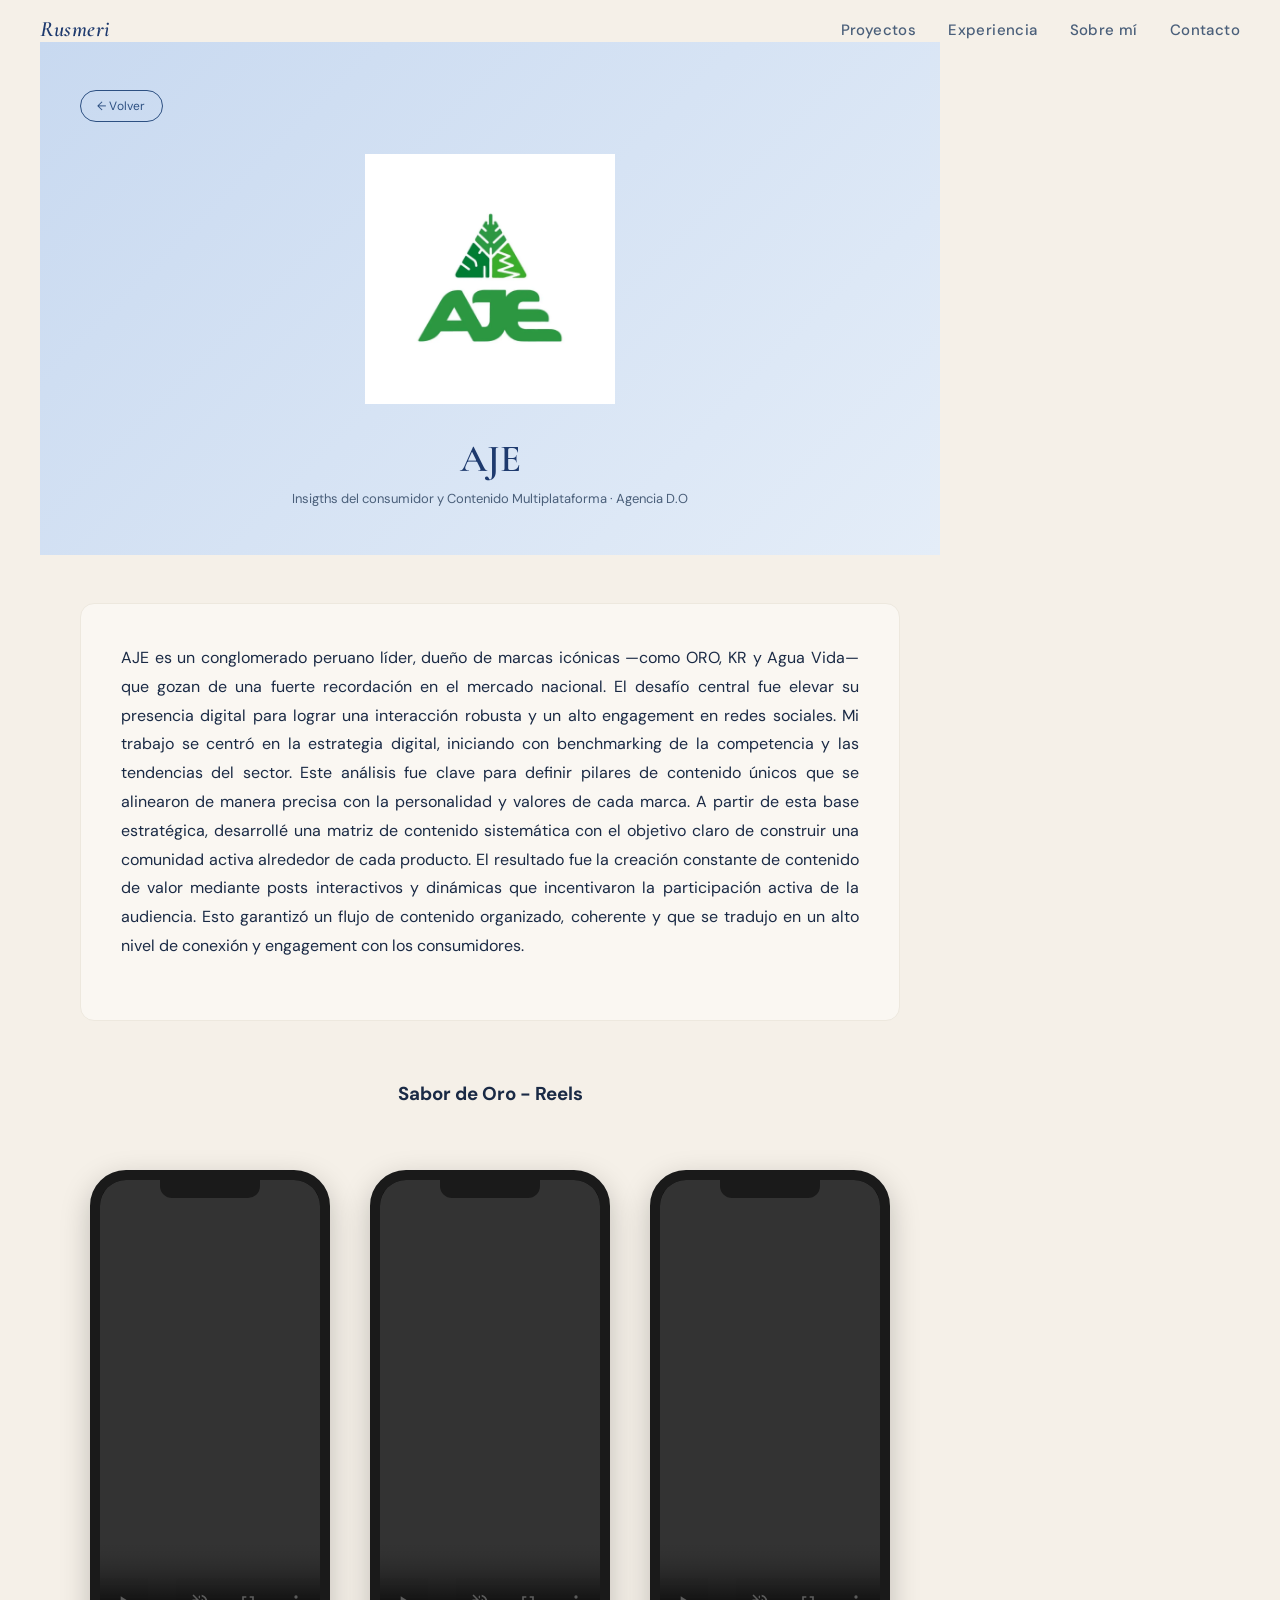
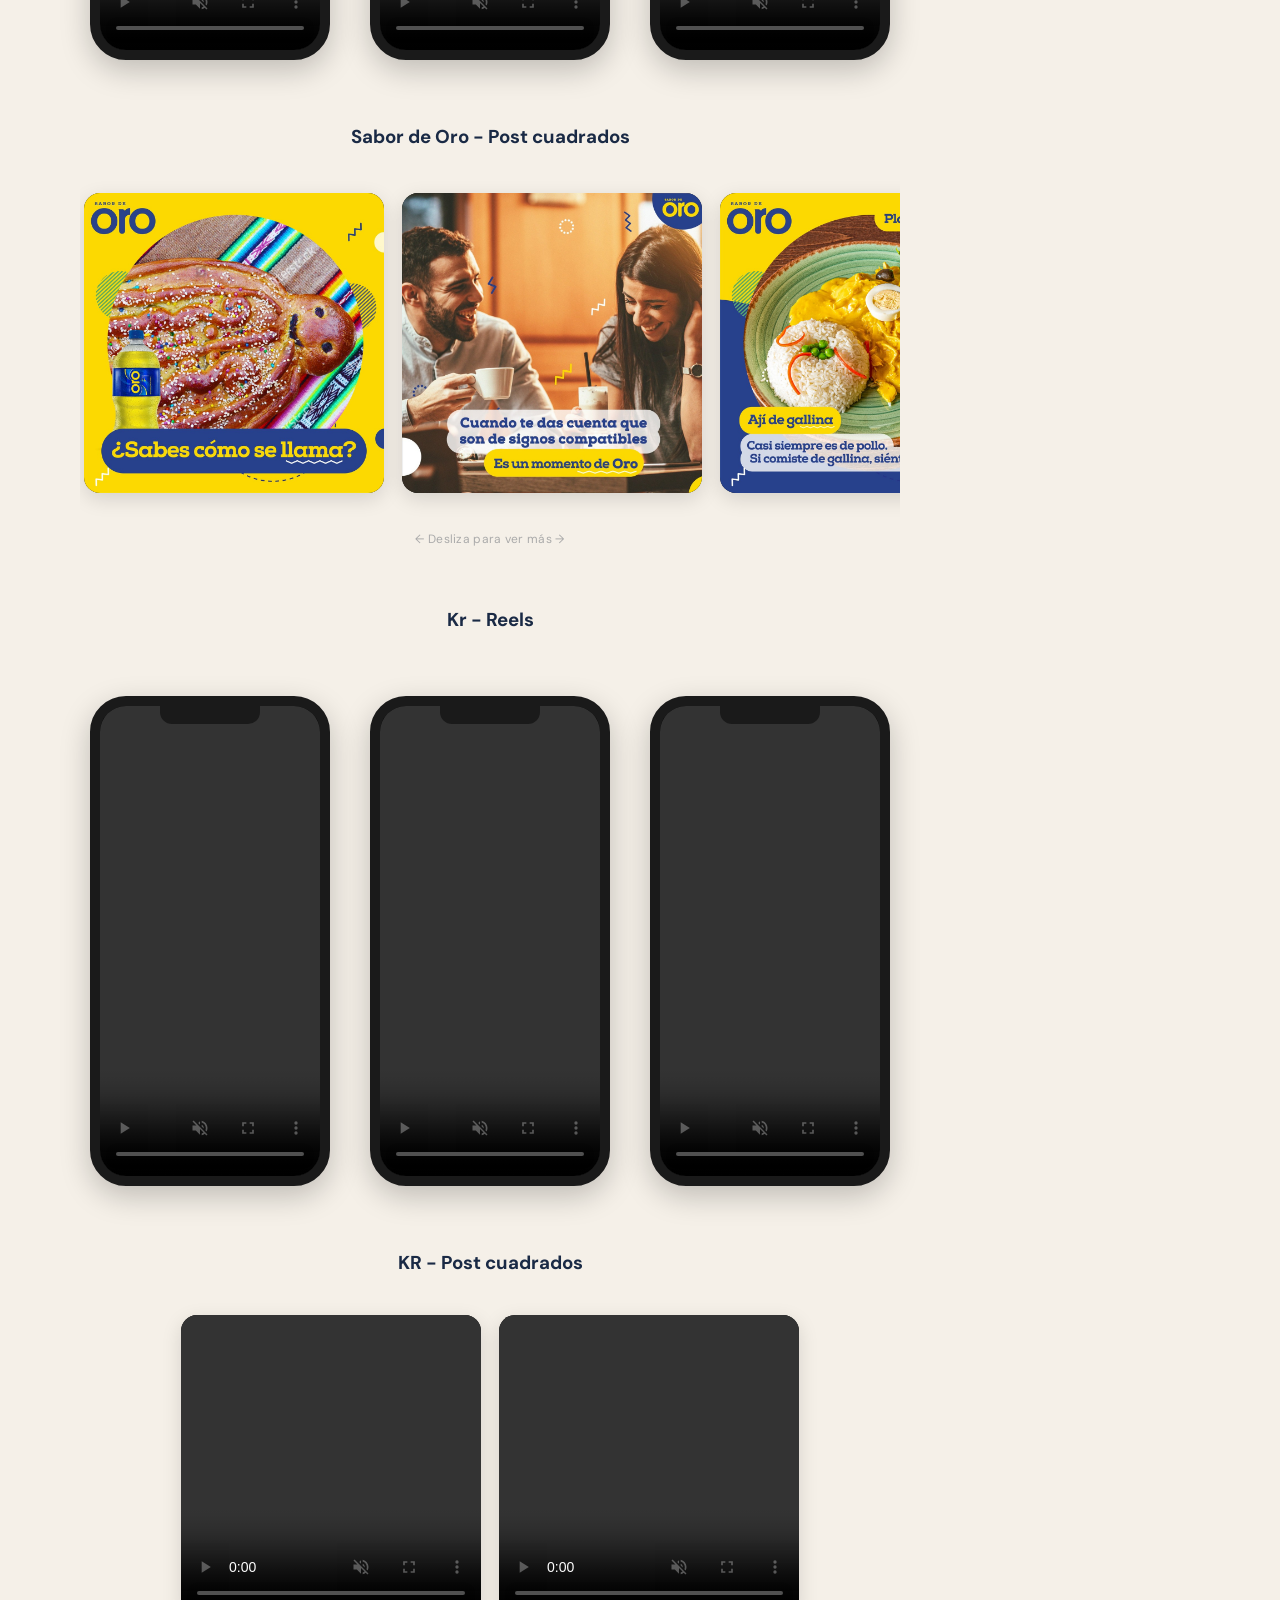
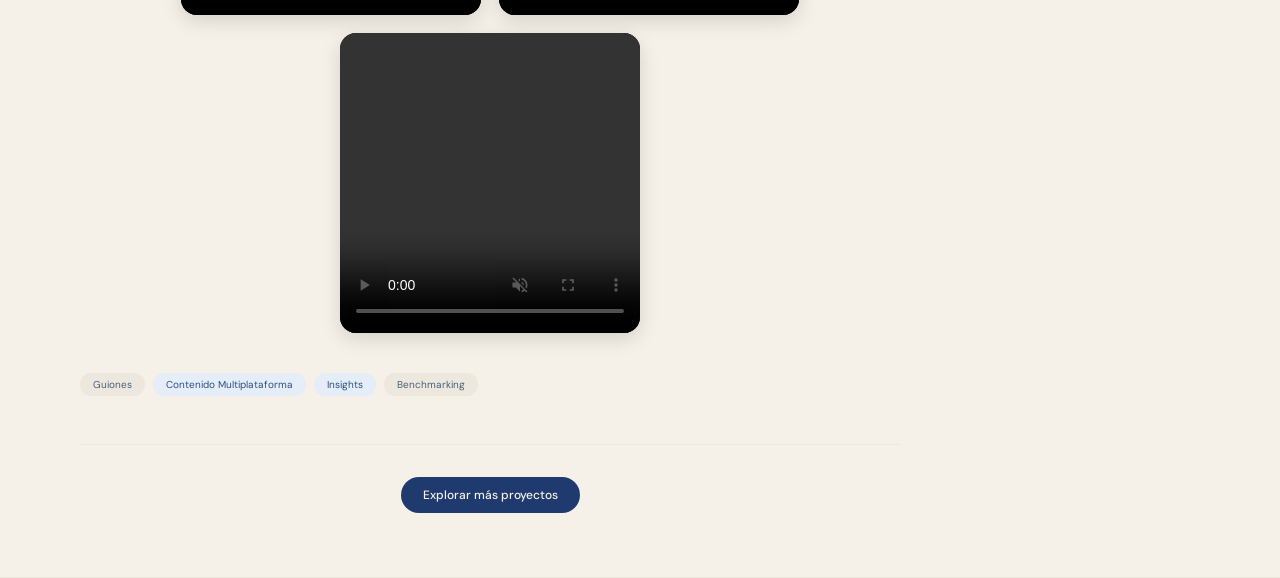
==== proyecto-aje.html @ 67483ac3 "cambios aje" ====
<!DOCTYPE html>
<html lang="es">
<head>
<meta charset="UTF-8">
<meta name="viewport" content="width=device-width, initial-scale=1.0">
<title>Proyecto Aje · Rusmeri Cárdenas</title>
<link rel="preconnect" href="https://fonts.googleapis.com">
<link rel="preconnect" href="https://fonts.gstatic.com" crossorigin>
<link href="https://fonts.googleapis.com/css2?family=Cormorant+Garamond:ital,wght@0,400;0,600;1,400;1,600&family=DM+Sans:wght@300;400;500&display=swap" rel="stylesheet">
<link rel="stylesheet" href="css/styles.css">

<style>
/* ============================================================
   ESTILOS DE PÁGINA - Proyecto Aje
   ============================================================ */

/* --- 1. REELS (Mockup de celular) --- */
.fila-celulares {
    display: flex;
    justify-content: center;
    gap: 40px;
    flex-wrap: wrap;
    margin: 4rem 0;
}

.contenedor-celular {
    width: 240px;
    height: 490px;
    background: #000;
    border: 10px solid #1a1a1a;
    border-radius: 36px;
    position: relative;
    overflow: hidden;
    box-shadow: 0px 10px 30px rgba(0,0,0,0.22);
    transition: transform 0.3s ease, box-shadow 0.3s ease;
}

.contenedor-celular:hover {
    transform: translateY(-4px);
    box-shadow: 0px 18px 40px rgba(0,0,0,0.28);
}

.contenedor-celular video {
    width: 100%;
    height: 100%;
    object-fit: cover;
}

.notch {
    position: absolute;
    top: 0;
    left: 50%;
    transform: translateX(-50%);
    width: 100px;
    height: 18px;
    background: #1a1a1a;
    border-bottom-left-radius: 12px;
    border-bottom-right-radius: 12px;
    z-index: 5;
}

@media (max-width: 768px) {
    .contenedor-celular {
        width: 180px;
        height: 370px;
    }
}

/* --- 2. MEDIA CAROUSEL — sistema unificado para imágenes y videos cuadrados --- */
.media-carousel-wrapper {
    width: 100%;
    overflow-x: auto;
    overflow-y: visible;
    padding: 16px 0 24px;
    scrollbar-width: none;
    -webkit-overflow-scrolling: touch;
    cursor: grab;
}

.media-carousel-wrapper:active {
    cursor: grabbing;
}

.media-carousel-wrapper::-webkit-scrollbar {
    display: none;
}

.media-carousel-track {
    display: flex;
    gap: 18px;
    flex-wrap: nowrap;
    padding: 8px 4px;
    width: max-content;
}

/* Cuando hay pocos items (ej: KR con 3 videos), centrarlos */
.media-carousel-track.centrado {
    width: max-content;
    margin: 0 auto;
}

.media-card {
    width: 300px;
    min-width: 300px;
    max-width: 300px;
    height: 300px;
    flex: 0 0 300px;
    background: #111;
    border-radius: 16px;
    overflow: hidden;
    box-shadow: 0 6px 20px rgba(0,0,0,0.13);
    transition: transform 0.3s ease, box-shadow 0.3s ease;
    position: relative;
}

.media-card:hover {
    transform: translateY(-5px) scale(1.02);
    box-shadow: 0 14px 36px rgba(0,0,0,0.2);
}

.media-card img,
.media-card video {
    width: 100%;
    height: 100%;
    object-fit: cover;
    object-position: center;
    display: block;
}

.scroll-hint {
    text-align: center;
    font-size: 12px;
    color: #aaa;
    margin-top: 6px;
    letter-spacing: 0.3px;
    font-family: 'DM Sans', sans-serif;
    user-select: none;
}
</style>
</head>
<body>

<!-- NAVEGACIÓN -->
<nav>
  <a href="index.html" class="nav-logo">Rusmeri</a>
  <ul class="nav-links">
    <li><a href="index.html#proyectos" class="nav-main-link">Proyectos</a></li>
    <li><a href="index.html#experiencia" class="nav-main-link">Experiencia</a></li>
    <li><a href="index.html#sobre-mi" class="nav-main-link">Sobre mí</a></li>
    <li><a href="index.html#contacto" class="nav-main-link">Contacto</a></li>
  </ul>


<!-- CONTENIDO DEL PROYECTO -->
<div class="project-page">
  
  <!-- HERO DEL PROYECTO -->
  <section style="background: linear-gradient(135deg, #c8d9f0 0%, #e4edf8 100%); padding: 3rem 2.5rem; display: flex; flex-direction: column; align-items: center; justify-content: center; min-height: 400px;">
    <a href="index.html#proyectos" style="align-self: flex-start; background: transparent; color: var(--navy-mid); border: 1px solid var(--navy-mid); font-size: 12px; font-family: 'DM Sans', sans-serif; padding: 7px 16px; border-radius: 999px; cursor: pointer; width: fit-content; transition: background 0.2s, color 0.2s; letter-spacing: 0.2px; text-decoration: none; margin-bottom: 2rem;">← Volver</a>
    <img src="assets/aje.webp" alt="Aje" style="max-height: 250px; max-width: 400px; object-fit: contain; margin-bottom: 2rem;">
    <h1 style="font-family: 'Cormorant Garamond', serif; font-size: 2.4rem; font-weight: 600; color: var(--navy); text-align: center;">AJE</h1>
    <p style="color: var(--text-mid); font-size: 13px; text-align: center; margin-top: 0.5rem;">Insigths del consumidor y Contenido Multiplataforma · Agencia D.O </p>
  </section>

  <!-- CONTENIDO -->
  <section style="padding: 3rem 2.5rem; max-width: 900px; margin: 0 auto;">
    <div style="background: var(--cream-light); border: 1px solid var(--cream-dark); border-radius: 14px; padding: 2.5rem; line-height: 1.8;">
      <p style="font-size: 16px; color: var(--text-dark); margin-bottom: 1.2rem; text-align: justify;">
        AJE es un conglomerado peruano líder, dueño de marcas icónicas —como ORO, KR y Agua Vida— que gozan de una fuerte recordación en el mercado nacional. El desafío central fue elevar su presencia digital para lograr una interacción robusta y un alto engagement en redes sociales. Mi trabajo se centró en la estrategia digital, iniciando con benchmarking de la competencia y las tendencias del sector. Este análisis fue clave para definir pilares de contenido únicos que se alinearon de manera precisa con la personalidad y valores de cada marca. A partir de esta base estratégica, desarrollé una matriz de contenido sistemática con el objetivo claro de construir una comunidad activa alrededor de cada producto. El resultado fue la creación constante de contenido de valor mediante posts interactivos y dinámicas que incentivaron la participación activa de la audiencia. Esto garantizó un flujo de contenido organizado, coherente y que se tradujo en un alto nivel de conexión y engagement con los consumidores.
      </p>
    </div>

    <!-- Sección: Sabor de Oro - Reels -->
    <h3 style="text-align: center; color: var(--text-dark); margin-top: 60px; margin-bottom: 30px;">Sabor de Oro - Reels</h3>

    <section class="fila-celulares">
        <div class="contenedor-celular">
            <div class="notch"></div>
            <video 
  id="oro1"
  onmouseover="this.play()" 
  onmouseout="this.pause()" 
  muted 
  playsinline
  controls
>
    <source src="assets/oro1.mp4#t=0.001" type="video/mp4">
</video>
</div>
        <div class="contenedor-celular">
            <div class="notch"></div>
            <video 
  id="oro2"
  onmouseover="this.play()" 
  onmouseout="this.pause()" 
  muted 
  playsinline
  controls
>
<source src="assets/oro2.mp4#t=0.001" type="video/mp4">
            </video>
        </div>
        <div class="contenedor-celular">
            <div class="notch"></div>
            <video 
  id="oro3"
  onmouseover="this.play()" 
  onmouseout="this.pause()" 
  muted 
  playsinline
  controls
>
<source src="assets/oro3.mp4#t=0.001" type="video/mp4">
            </video>
        </div>
    </section>

    <!-- Sección: Sabor de Oro - Post cuadrados -->
    <h3 style="text-align: center; color: var(--text-dark); margin-top: 60px; margin-bottom: 20px;">Sabor de Oro - Post cuadrados</h3>

    <div class="media-carousel-wrapper">
        <div class="media-carousel-track">
            <div class="media-card"><img src="assets/sabor1.jpg" alt="Sabor de Oro 1"></div>
            <div class="media-card"><img src="assets/sabor2.jpg" alt="Sabor de Oro 2"></div>
            <div class="media-card"><img src="assets/sabor3.jpg" alt="Sabor de Oro 3"></div>
            <div class="media-card"><img src="assets/sabor4.jpg" alt="Sabor de Oro 4"></div>
            <div class="media-card"><img src="assets/sabor5.jpg" alt="Sabor de Oro 5"></div>
        </div>
    </div>
    <p class="scroll-hint">← Desliza para ver más →</p>

    <!-- Sección: Kr - Reels -->
    <h3 style="text-align: center; color: var(--text-dark); margin-top: 60px; margin-bottom: 30px;">Kr - Reels</h3>

    <section class="fila-celulares">
        <div class="contenedor-celular">
            <div class="notch"></div>
            <video 
  id="kr1"
  onmouseover="this.play()" 
  onmouseout="this.pause()" 
  muted 
  playsinline
  controls
>
                <source src="assets/kr1.mp4#t=0.001" type="video/mp4">
            </video>
        </div>
        <div class="contenedor-celular">
            <div class="notch"></div>
            <video 
  id="kr2"
  onmouseover="this.play()" 
  onmouseout="this.pause()" 
  muted 
  playsinline
  controls
>
                <source src="assets/kr2.mp4#t=0.001" type="video/mp4">
            </video>
        </div>
        <div class="contenedor-celular">
            <div class="notch"></div>
            <video 
  id="kr3"
  onmouseover="this.play()" 
  onmouseout="this.pause()" 
  muted 
  playsinline
  controls
>
                <source src="assets/kr3.mp4#t=0.001" type="video/mp4">
            </video>
        </div>
    </section>

    <!-- Sección: KR - Post cuadrados -->
    <h3 style="text-align: center; color: var(--text-dark); margin-top: 60px; margin-bottom: 20px;">KR - Post cuadrados</h3>

    <div style="display: flex; justify-content: center; gap: 18px; flex-wrap: wrap; margin: 2.5rem 0;">
        <div class="media-card">
            <video 
  id="kola1"
  onmouseover="this.play()" 
  onmouseout="this.pause()" 
  muted 
  playsinline
  controls
>
                <source src="assets/kola1.mp4#t=0.001" type="video/mp4">
            </video>
        </div>
        <div class="media-card">
            <video 
  id="kola2"
  onmouseover="this.play()" 
  onmouseout="this.pause()" 
  muted 
  playsinline
  controls
>
    <source src="assets/kola2.mp4#t=0.001" type="video/mp4">
</video>
                <source src="assets/kola2.mp4#t=0.001" type="video/mp4">
            </video>
        </div>
        <div class="media-card">
            <video 
  id="kola3"
  onmouseover="this.play()" 
  onmouseout="this.pause()" 
  muted 
  playsinline
  controls
>
    <source src="assets/kola3.mp4#t=0.001" type="video/mp4">
</video>
                <source src="assets/kola3.mp4#t=0.001" type="video/mp4">
            </video>
        </div>
    </div>

    <!-- TAGS DE PROYECTO -->
    <div style="display: flex; gap: 8px; flex-wrap: wrap; margin-top: 2rem;">
      <span style="font-size: 10px; padding: 5px 13px; border-radius: 999px; background: var(--cream-dark); color: var(--text-mid);">Guiones</span>
      <span style="font-size: 10px; padding: 5px 13px; border-radius: 999px; background: var(--blue-pastel); color: var(--navy-mid);">Contenido Multiplataforma</span>
      <span style="font-size: 10px; padding: 5px 13px; border-radius: 999px; background: var(--blue-pastel); color: var(--navy-mid);">Insights</span>
      <span style="font-size: 10px; padding: 5px 13px; border-radius: 999px; background: var(--cream-dark); color: var(--text-mid);">Benchmarking</span>
    </div>

    <!-- CTA VOLVER -->
    <div style="margin-top: 3rem; padding-top: 2rem; border-top: 1px solid var(--cream-dark); text-align: center;">
      <a href="index.html#proyectos" style="display: inline-block; background: var(--navy); color: var(--cream); font-size: 12px; font-weight: 500; padding: 10px 22px; border-radius: 999px; border: none; cursor: pointer; font-family: 'DM Sans', sans-serif; text-decoration: none; transition: opacity 0.2s;">Explorar más proyectos</a>
    </div>
  </section>

</div>

<script src="js/main.js"></script>
</body>
</html>
---- css/styles.css ----
/* ============================================
   PORTFOLIO RUSMERI CÁRDENAS
   styles.css — Todos los estilos
   ============================================ */

* { margin: 0; padding: 0; box-sizing: border-box; }

/* ── VARIABLES ── */
:root {
  --navy: #1e3a6e;
  --navy-mid: #2d5082;
  --cream: #f5f0e8;
  --cream-dark: hsl(39, 28%, 90%);
  --cream-light: #faf7f2;
  --blue-soft: #c8d9f0;
  --blue-pastel: #e4edf8;
  --text-dark: #1a2a45;
  --text-mid: #4a5f7a;
  --text-light: #8a9bb5;
  --white: #ffffff;
}

html { scroll-behavior: smooth; }
body { font-family: 'DM Sans', sans-serif; background: #f5f0e8; color: var(--text-dark); }

/* ── NAV ── */
nav {
  display: flex; justify-content: space-between; align-items: center;
  padding: 1rem 2.5rem;
  background: #f5f0e8;
  border-bottom: 1px solid var(--cream-dark);
  position: sticky; top: 0; z-index: 100;
  /* Necesario para anclar el dropdown al nav */
  flex-wrap: wrap;
}
.nav-logo {
  font-family: 'Cormorant Garamond', serif;
  font-size: 22px; font-style: italic; font-weight: 600;
  color: var(--navy); letter-spacing: 0.5px;
  text-decoration: none;
}
.nav-links { display: flex; gap: 2rem; list-style: none; }
.nav-links a {
  font-size: 15px; font-weight: 500;
  color: var(--text-mid); text-decoration: none;
  letter-spacing: 0.4px; transition: color 0.2s;
}
.nav-links a:hover { color: var(--navy); }

/* ── HAMBURGER TOGGLE ── */
.nav-toggle {
  display: none;
  flex-direction: column;
  justify-content: center;
  align-items: center;
  gap: 5px;
  width: 36px; height: 36px;
  background: transparent;
  border: none; cursor: pointer;
  padding: 4px;
  z-index: 200;
}
.nav-toggle span {
  display: block;
  width: 22px; height: 2px;
  background: var(--navy);
  border-radius: 2px;
  transition: transform 0.3s, opacity 0.3s;
}
.nav-toggle.open span:nth-child(1) { transform: translateY(7px) rotate(45deg); }
.nav-toggle.open span:nth-child(2) { opacity: 0; }
.nav-toggle.open span:nth-child(3) { transform: translateY(-7px) rotate(-45deg); }

/* Mobile nav dropdown – fluye dentro del <nav> flex wrapping */
.nav-mobile-menu {
  display: none;
  flex-basis: 100%;          /* ocupa todo el ancho de la nav */
  flex-direction: column;
  align-items: stretch;
  background: var(--cream);
  border-top: 1px solid var(--cream-dark);
  box-shadow: 0 8px 24px rgba(30,58,110,0.10);
  margin: 0 -2.5rem -1rem;   /* compensa el padding del nav */
  padding: 0.5rem 0 1rem;
}
.nav-mobile-menu.open { display: flex; }
.nav-mobile-menu a {
  font-size: 17px; font-weight: 500;
  color: var(--text-dark);
  text-decoration: none;
  padding: 0.85rem 2.5rem;
  border-bottom: 1px solid var(--cream-dark);
  letter-spacing: 0.3px;
  transition: background 0.15s, color 0.15s;
}
.nav-mobile-menu a:last-child { border-bottom: none; }
.nav-mobile-menu a:hover { background: var(--cream-dark); color: var(--navy); }
.nav-mobile-menu .nav-cta-mobile {
  margin: 0.75rem 2.5rem 0;
  background: var(--navy); color: var(--cream);
  font-size: 15px; font-weight: 500;
  padding: 10px 22px; border-radius: 999px;
  text-align: center; display: block;
  text-decoration: none;
  transition: opacity 0.2s;
}
.nav-mobile-menu .nav-cta-mobile:hover { opacity: 0.85; border-bottom: none; background: var(--navy); }
.nav-cta {
  background: var(--navy); color: var(--cream);
  font-size: 14px; font-weight: 500;
  padding: 9px 22px; border-radius: 999px;
  border: none; cursor: pointer;
  font-family: 'DM Sans', sans-serif;
  letter-spacing: 0.3px;
  text-decoration: none; display: inline-block;
  transition: opacity 0.2s;
}
.nav-cta:hover { opacity: 0.85; }

/* ── HERO ── */
.hero {
  display: grid; grid-template-columns: 1.1fr 0.9fr;
  min-height: 100px;
  position: relative;
}
.hero-left {
  background: var(--navy);
  padding: 3.5rem 3rem;
  display: flex; flex-direction: column; justify-content: center;
  position: relative; overflow: visible;
}
.hero-left::before {
  content: 'R';
  font-family: 'Cormorant Garamond', serif;
  font-size: 320px; font-style: italic; font-weight: 600;
  color: rgba(255,255,255,0.04);
  position: absolute; right: -20px; bottom: -60px;
  line-height: 1; pointer-events: none; user-select: none;
}
.hero-tag {
  display: inline-flex; align-items: center; gap: 6px;
  background: rgba(245,240,232,0.12);
  color: var(--cream);
  font-size: 10px; font-weight: 500; letter-spacing: 2px;
  text-transform: uppercase;
  padding: 5px 14px; border-radius: 999px;
  margin-bottom: 1.5rem; width: fit-content;
  border: 1px solid rgba(245,240,232,0.2);
}
.hero-left h1 {
  font-family: 'Cormorant Garamond', serif;
  font-size: 4.2rem; font-weight: 600;
  color: var(--cream); line-height: 1.1; margin-bottom: 0.3rem;
}
.hero-left h1 em { font-style: italic; color: var(--blue-soft); }
.hero-subtitle {
  font-family: 'Cormorant Garamond', serif;
  font-size: 1.5rem; font-style: italic;
  color: rgba(245,240,232,0.6); margin-bottom: 1rem;
}
.hero-left p {
  color: rgba(245,240,232,0.65);
  font-size: 16px; line-height: 1.8;
  margin-bottom: 2rem; max-width: 420px;
}
.hero-actions { display: flex; gap: 10px; flex-wrap: wrap; }

/* ── BOTONES ── */
.btn-cream {
  background: var(--cream); color: var(--navy);
  font-size: 12px; font-weight: 500;
  padding: 10px 22px; border-radius: 999px;
  border: none; cursor: pointer;
  font-family: 'DM Sans', sans-serif;
  text-decoration: none; display: inline-block;
  transition: opacity 0.2s;
}
.btn-cream:hover { opacity: 0.85; }
.btn-outline {
  background: transparent; color: var(--cream);
  font-size: 12px; font-weight: 400;
  padding: 10px 22px; border-radius: 999px;
  border: 1px solid rgba(245,240,232,0.3);
  cursor: pointer; font-family: 'DM Sans', sans-serif;
  text-decoration: none; display: inline-block;
  transition: border-color 0.2s;
}
.btn-outline:hover { border-color: rgba(245,240,232,0.6); }
.btn-navy {
  background: var(--navy); color: var(--cream);
  font-size: 12px; font-weight: 500;
  padding: 10px 22px; border-radius: 999px;
  border: none; cursor: pointer;
  font-family: 'DM Sans', sans-serif;
  text-decoration: none; display: inline-block;
  transition: opacity 0.2s;
}
.btn-navy:hover { opacity: 0.85; }
.btn-ghost {
  background: transparent; color: var(--navy);
  font-size: 12px; padding: 10px 18px; border-radius: 999px;
  border: 1px solid var(--navy-mid); cursor: pointer;
  font-family: 'DM Sans', sans-serif;
  text-decoration: none; display: inline-block;
  transition: background 0.2s;
}
.btn-ghost:hover { background: rgba(30,58,110,0.06); }

/* ── HERO RIGHT ── */
.hero-right {
  background: var(--cream-dark);
  padding: 2.5rem 2rem;
  display: flex; flex-direction: column; gap: 12px;
  justify-content: center;
}
.info-card {
  background: var(--cream-light);
  border: 1px solid var(--cream-dark);
  border-radius: 12px; padding: 1rem 1.2rem;
}
.info-card-label {
  font-size: 9px; letter-spacing: 2px; text-transform: uppercase;
  color: var(--text-light); margin-bottom: 4px;
}
.info-card-value {
  font-size: 13px; font-weight: 500; color: var(--text-dark);
}
.info-card-value.script {
  font-family: 'Cormorant Garamond', serif;
  font-size: 16px; font-style: italic; font-weight: 600;
}
.tags-row { display: flex; gap: 6px; flex-wrap: wrap; margin-top: 6px; }
.mini-tag {
  font-size: 10px; padding: 3px 10px; border-radius: 999px;
  background: var(--blue-pastel); color: var(--navy-mid); font-weight: 400;
}

/* ── SKILLS STRIP ── */
.skills-strip {
  background: var(--navy);
  padding: 0.9rem 2.5rem;
  display: flex; gap: 0; overflow-x: auto; align-items: center;
}
.skills-strip::-webkit-scrollbar { display: none; }
.skill-item {
  display: flex; align-items: center; gap: 8px;
  padding: 0 1.4rem; white-space: nowrap;
  border-right: 1px solid rgba(255,255,255,0.1);
  font-size: 13px; color: rgba(245,240,232,0.7);
  font-weight: 400;
}
.skill-item:first-child { padding-left: 0; }
.skill-dot { width: 5px; height: 5px; border-radius: 50%; background: var(--blue-soft); flex-shrink: 0; }

/* ── SECCIONES ── */
.section { padding: 2.5rem 2.5rem; }
.section-header {
  display: flex; justify-content: space-between; align-items: flex-end;
  margin-bottom: 1.5rem;
}
.section-label {
  font-size: 11px; letter-spacing: 2.5px; text-transform: uppercase;
  color: var(--navy-mid); margin-bottom: 4px; font-weight: 500;
}
.section-title {
  font-family: 'Cormorant Garamond', serif;
  font-size: 2.5rem; font-weight: 600; color: var(--text-dark);
}

/* ── GRID PROYECTOS (estilo Pinterest) ── */
.pinterest-grid { 
    display: flex; 
    flex-wrap: wrap; 
    gap: 30px; 
    justify-content: center; 
    padding: 40px 0%; /* Añadimos un poco de espacio a los lados */
    width: 100%;    /* Ocupa todo el ancho disponible */
    max-width: 100%; /* Elimina cualquier restricción de tamaño */
    background-color: #f5f0e8;
}
/* 1. EL CUERPO DE LA TARJETA (TU FOLIO) */
.project-card {
    position: relative;
    width: calc(33.33% - 20px); /* Todas las carpetas del mismo ancho para que se vea ordenado */
    margin-top: 20px;
    border-radius: 0 14px 14px 14px;
    background: rgba(255, 255, 255, 0.4);
    border: 1px solid rgba(255, 255, 255, 0.3);
    backdrop-filter: blur(10px);
    -webkit-backdrop-filter: blur(10px);
    
    /* CAMBIO CLAVE: Cambia hidden por visible */
    overflow: visible; 
    
    cursor: pointer;
    transition: transform 0.2s, box-shadow 0.2s;
}

/* 2. LA PESTAÑA DEL FOLIO (LA SOLAPA SUPERIOR) */
.project-card::before {
    content: "";
    position: absolute;
    top: -15px; 
    left: 0;
    width: 100px; 
    height: 15px;
    background: rgba(255, 255, 255, 0.4); 
    backdrop-filter: blur(10px);
    -webkit-backdrop-filter: blur(10px);
    border: 1px solid rgba(255, 255, 255, 0.3);
    border-bottom: none; 
    border-radius: 10px 10px 0 0; 
    z-index: 10;
}
.project-card:hover {
  transform: translateY(-3px);
  box-shadow: 0 8px 30px rgba(30,58,110,0.12);
}
.project-thumb {
  width: 100%; display: flex;
  align-items: center; justify-content: center;
  font-size: 36px; position: relative;
  /*
    PARA AGREGAR TUS FOTOS:
    <img src="imagen.jpg" style="width:100%; height:100%; object-fit:cover;">
    PARA VIDEO:
    <video src="video.mp4" autoplay muted loop style="width:100%; height:100%; object-fit:cover;"></video>
  */
}
.project-thumb.h-sm { height: 120px; }
.project-thumb.h-md { height: 170px; }
.project-thumb.h-lg { height: 210px; }
.project-info { padding: 14px 16px 16px; }
.project-brand {
  font-size: 10px; letter-spacing: 2px; text-transform: uppercase;
  color: var(--text-light); margin-bottom: 3px;
}
.project-name {
  font-family: 'Cormorant Garamond', serif;
  font-size: 20px; font-weight: 600;
  color: var(--text-dark); margin-bottom: 6px; line-height: 1.2;
}
.project-desc {
  font-size: 13px; color: var(--text-mid);
  line-height: 1.6; margin-bottom: 8px;
}
.project-tags { display: flex; gap: 5px; flex-wrap: wrap; }
.tag { font-size: 10px; padding: 3px 9px; border-radius: 999px; }
.tag-blue { background: var(--blue-pastel); color: var(--navy-mid); }
.tag-navy { background: var(--navy); color: var(--blue-soft); }
.tag-cream { background: var(--cream-dark); color: var(--text-mid); }

/* ── EXPERIENCIA ── */
.exp-section {
  background: var(--cream-dark);
  padding: 2.5rem 2.5rem;
  border-top: none;
}
.exp-grid { display: grid; grid-template-columns: repeat(3, 1fr); gap: 14px; }
.exp-card {
  background: var(--cream-light);
  border: 1px solid #ddd8ce;
  border-radius: 14px; padding: 1.3rem;
}
.exp-date {
  font-size: 11px; letter-spacing: 1px; color: var(--text-light);
  text-transform: uppercase; margin-bottom: 6px;
}
.exp-role {
  font-family: 'Cormorant Garamond', serif;
  font-size: 20px; font-weight: 600; color: var(--navy);
  margin-bottom: 2px;
}
.exp-company {
  font-size: 13px; color: var(--text-mid);
  margin-bottom: 10px; font-style: italic;
}
.exp-clients { display: flex; gap: 5px; flex-wrap: wrap; margin-bottom: 10px; }
.client-chip {
  font-size: 11px; padding: 3px 10px; border-radius: 999px;
  background: var(--blue-pastel); color: var(--navy-mid);
}
.exp-bullets { list-style: none; }
.exp-bullets li {
  font-size: 13px; color: var(--text-mid); line-height: 1.7;
  padding-left: 14px; position: relative; margin-bottom: 5px;
}
.exp-bullets li::before { content: '–'; position: absolute; left: 0; color: var(--navy-mid); }

/* ── SOBRE MÍ ── */
.about-section {
  background: var(--navy);
  padding: 1rem 2.5rem;
  display: grid; grid-template-columns: auto 1fr;
  gap: 3rem; align-items: center;
}
.about-photo {
  width: 180px; height: 240px;
  border-radius: 14px; overflow: hidden;
  display: flex; flex-direction: column;
  align-items: center; justify-content: center;
  gap: 8px;
  flex-shrink: 0;
}
.about-photo-img {
  width: 100%;
  height: 100%;
  object-fit: cover;
  object-position: center top;
  border-radius: inherit;
  display: block;
}
.about-photo-emoji { font-size: 52px; }
.about-photo-label {
  font-size: 11px; color: rgba(255,255,255,0.4);
  text-align: center; padding: 0 12px; line-height: 1.4;
}
.about-tag {
  display: inline-block;
  background: rgba(245,240,232,0.1); color: var(--cream);
  font-size: 9px; letter-spacing: 2px; text-transform: uppercase;
  padding: 4px 12px; border-radius: 999px; margin-bottom: 1rem;
  border: 1px solid rgba(245,240,232,0.15);
}
.about-content h2 {
  font-family: 'Cormorant Garamond', serif;
  font-size: 3.2rem; font-weight: 600;
  color: var(--cream); line-height: 1.15; margin-bottom: 0.8rem;
}
.about-content h2 em { font-style: italic; color: var(--blue-soft); }
.about-content p {
  color: rgba(245,240,232,0.65); font-size: 15px;
  line-height: 1.85; margin-bottom: 1.5rem; max-width: 520px;
}
.about-stats { display: flex; gap: 2.5rem; margin-bottom: 1.5rem; }
.astat-num {
  font-family: 'Cormorant Garamond', serif;
  font-size: 2.4rem; font-weight: 600; color: var(--cream);
}
.astat-label { font-size: 13px; color: rgba(245,240,232,0.45); margin-top: 2px; }
.skills-grid { display: flex; flex-wrap: wrap; gap: 7px; }
.skill-pill {
  font-size: 12px; padding: 5px 13px; border-radius: 999px;
  background: rgba(200,217,240,0.15); color: var(--blue-soft);
  border: 1px solid rgba(200,217,240,0.2);
}

/* ── CONTACTO ── */
.contact-strip {
  background: var(--cream-dark);
  padding: 2rem 2.5rem;
  display: flex; justify-content: space-between; align-items: center;
  border-top: 1px solid #ddd8ce;
}
.contact-left h3 {
  font-family: 'Cormorant Garamond', serif;
  font-size: 2rem; font-weight: 600; color: var(--navy);
}
.contact-left p { font-size: 14px; color: var(--text-mid); margin-top: 4px; }
.contact-right { display: flex; gap: 8px; align-items: center; }

/* ── FOOTER ── */
footer {
  background: var(--text-dark);
  padding: 1rem 2.5rem;
  display: flex; justify-content: space-between; align-items: center;
}
footer span { font-size: 11px; color: rgba(255,255,255,0.3); }
.footer-name {
  font-family: 'Cormorant Garamond', serif;
  font-size: 15px; font-style: italic; color: rgba(245,240,232,0.4);
}

/* ── ONDAS ── */
.wave-divider {
  display: block;
  width: 100%;
  overflow: hidden;
  line-height: 0;
  margin: 0;
  padding: 0;
  background-color: #f5f0e8;
  margin-bottom: -1px; /* ESTO CIERRA LA GRIETA BLANCA */
}

.wave-divider svg {
  display: block;
  width: 100%;
  height: 100px;
}

/* ── ANIMACIONES DE SCROLL ── */
.reveal {
  opacity: 0;
  transform: translateY(32px);
  transition: opacity 0.7s cubic-bezier(0.22, 1, 0.36, 1),
              transform 0.7s cubic-bezier(0.22, 1, 0.36, 1);
}
.reveal.visible { opacity: 1; transform: translateY(0); }

.reveal-left {
  opacity: 0; transform: translateX(-32px);
  transition: opacity 0.7s cubic-bezier(0.22, 1, 0.36, 1),
              transform 0.7s cubic-bezier(0.22, 1, 0.36, 1);
}
.reveal-left.visible { opacity: 1; transform: translateX(0); }

.reveal-right {
  opacity: 0; transform: translateX(32px);
  transition: opacity 0.7s cubic-bezier(0.22, 1, 0.36, 1),
              transform 0.7s cubic-bezier(0.22, 1, 0.36, 1);
}
.reveal-right.visible { opacity: 1; transform: translateX(0); }

.reveal-delay-1 { transition-delay: 0.1s; }
.reveal-delay-2 { transition-delay: 0.2s; }
.reveal-delay-3 { transition-delay: 0.3s; }
.reveal-delay-4 { transition-delay: 0.4s; }
.reveal-delay-5 { transition-delay: 0.5s; }
.reveal-delay-6 { transition-delay: 0.6s; }



/* ══════════════════════════════════
   SISTEMA DE PÁGINAS DE PROYECTO
══════════════════════════════════ */

/* CTA en las tarjetas */
.project-cta {
  font-size: 11px;
  font-weight: 500;
  color: var(--navy-mid);
  margin-top: 10px;
  letter-spacing: 0.3px;
  transition: color 0.2s;
}
.project-card:hover .project-cta {
  color: var(--navy);
}

/* Página de proyecto */
.project-page {
  min-height: 100vh;
  background: var(--cream);
  animation: fadeInPage 0.4s cubic-bezier(0.22, 1, 0.36, 1);
}

@keyframes fadeInPage {
  from { opacity: 0; transform: translateY(16px); }
  to   { opacity: 1; transform: translateY(0); }
}

/* Hero de la página de proyecto */
.proj-hero {
  position: relative;
  padding: 2rem 2.5rem 3rem;
  display: grid;
  grid-template-columns: 1fr auto;
  grid-template-rows: auto 1fr;
  gap: 1.5rem;
  min-height: 280px;
  align-items: end;
}

.btn-back {
  grid-column: 1 / -1;
  align-self: start;
  background: transparent;
  color: rgba(245,240,232,0.8);
  border: 1px solid rgba(245,240,232,0.25);
  font-size: 12px;
  font-family: 'DM Sans', sans-serif;
  padding: 7px 16px;
  border-radius: 999px;
  cursor: pointer;
  width: fit-content;
  transition: background 0.2s, color 0.2s;
  letter-spacing: 0.2px;
}
.btn-back:hover {
  background: rgba(255,255,255,0.12);
  color: #fff;
}

.proj-hero-content {
  align-self: end;
}

.proj-label {
  font-size: 9px;
  letter-spacing: 2.5px;
  text-transform: uppercase;
  color: rgba(245,240,232,0.5);
  margin-bottom: 8px;
  font-weight: 500;
}

.proj-hero h1 {
  font-family: 'Cormorant Garamond', serif;
  font-size: 2.8rem;
  font-weight: 600;
  color: var(--cream);
  line-height: 1.1;
  margin-bottom: 1rem;
}

.proj-hero h1 em {
  font-style: italic;
  color: var(--blue-soft);
}

.proj-hero-thumb {
  font-size: 72px;
  align-self: end;
  opacity: 0.6;
  padding-bottom: 0.3rem;
}

/* Cuerpo de la página */
.proj-body {
  max-width: 820px;
  margin: 0 auto;
  padding: 3rem 2.5rem;
}

.proj-section {
  margin-bottom: 2.5rem;
}

.proj-section h2 {
  font-family: 'Cormorant Garamond', serif;
  font-size: 1.4rem;
  font-weight: 600;
  color: var(--navy);
  margin-bottom: 0.6rem;
  border-bottom: 1px solid var(--cream-dark);
  padding-bottom: 0.4rem;
}

.proj-section p {
  font-size: 14px;
  color: var(--text-mid);
  line-height: 1.8;
}

/* Galería */
.proj-gallery {
  margin: 2.5rem 0;
  display: grid;
  grid-template-columns: repeat(auto-fill, minmax(240px, 1fr));
  gap: 12px;
}

.proj-gallery img {
  width: 100%;
  border-radius: 10px;
  object-fit: cover;
}

.gallery-placeholder {
  grid-column: 1 / -1;
  background: var(--cream-dark);
  border: 2px dashed var(--blue-soft);
  border-radius: 12px;
  padding: 3rem;
  text-align: center;
  color: var(--text-light);
  font-size: 14px;
}

.proj-footer {
  margin-top: 3rem;
  padding-top: 2rem;
  border-top: 1px solid var(--cream-dark);
}

/* ── RESPONSIVE ── */
@media (max-width: 768px) {
  nav { padding: 1rem 1.5rem; }
  .nav-links { display: none; }
  .hero { grid-template-columns: 1fr; }
  .hero-right { display: none; }
  .hero-left { padding: 2.5rem 1.5rem; }
  .hero-left h1 { font-size: 2.2rem; }
  
  /* ARREGLO DE RAÍZ: Apaga las columnas de periódico y limpia el diseño */
  .pinterest-grid { 
    display: block !important;
    columns: auto !important;        /* Borra el sistema de 3 columnas */
    column-count: auto !important;   /* Asegura el apagado en Safari/iPhones */
    width: 100% !important;
  }
  
  /* Obliga a cada tarjeta a ser ancha y ponerse una abajo de otra */
  .project-card {
    display: block !important;
    width: 100% !important;          /* Ocupa todo el ancho disponible del celular */
    margin-bottom: 24px !important;  /* Separa de forma limpia una tarjeta de otra */
  }
  
  .exp-grid { grid-template-columns: 1fr; }
  .about-section { grid-template-columns: 1fr; }
  .about-photo { width: 100%; height: 200px; }
  .contact-strip { flex-direction: column; gap: 1rem; align-items: flex-start; }
  .section { padding: 2rem 1.5rem; }
  .exp-section { padding: 2rem 1.5rem; }
}
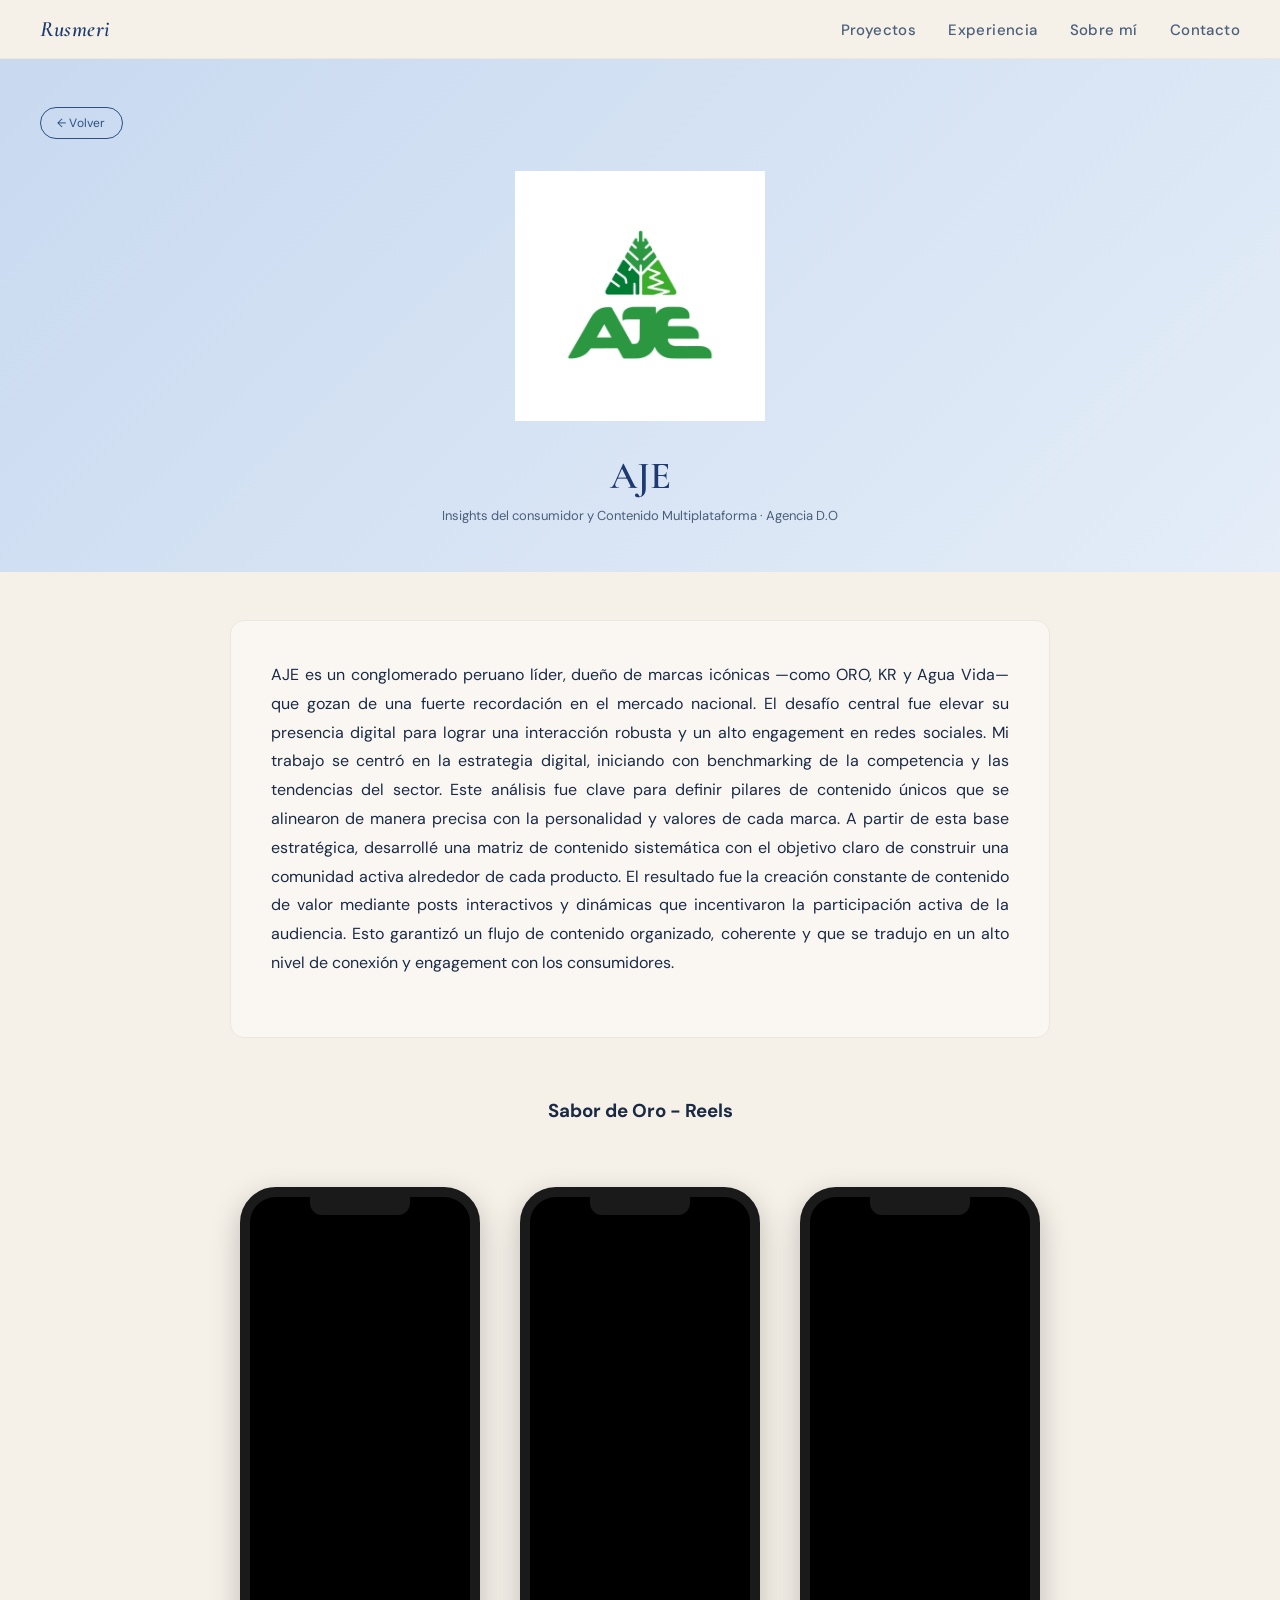
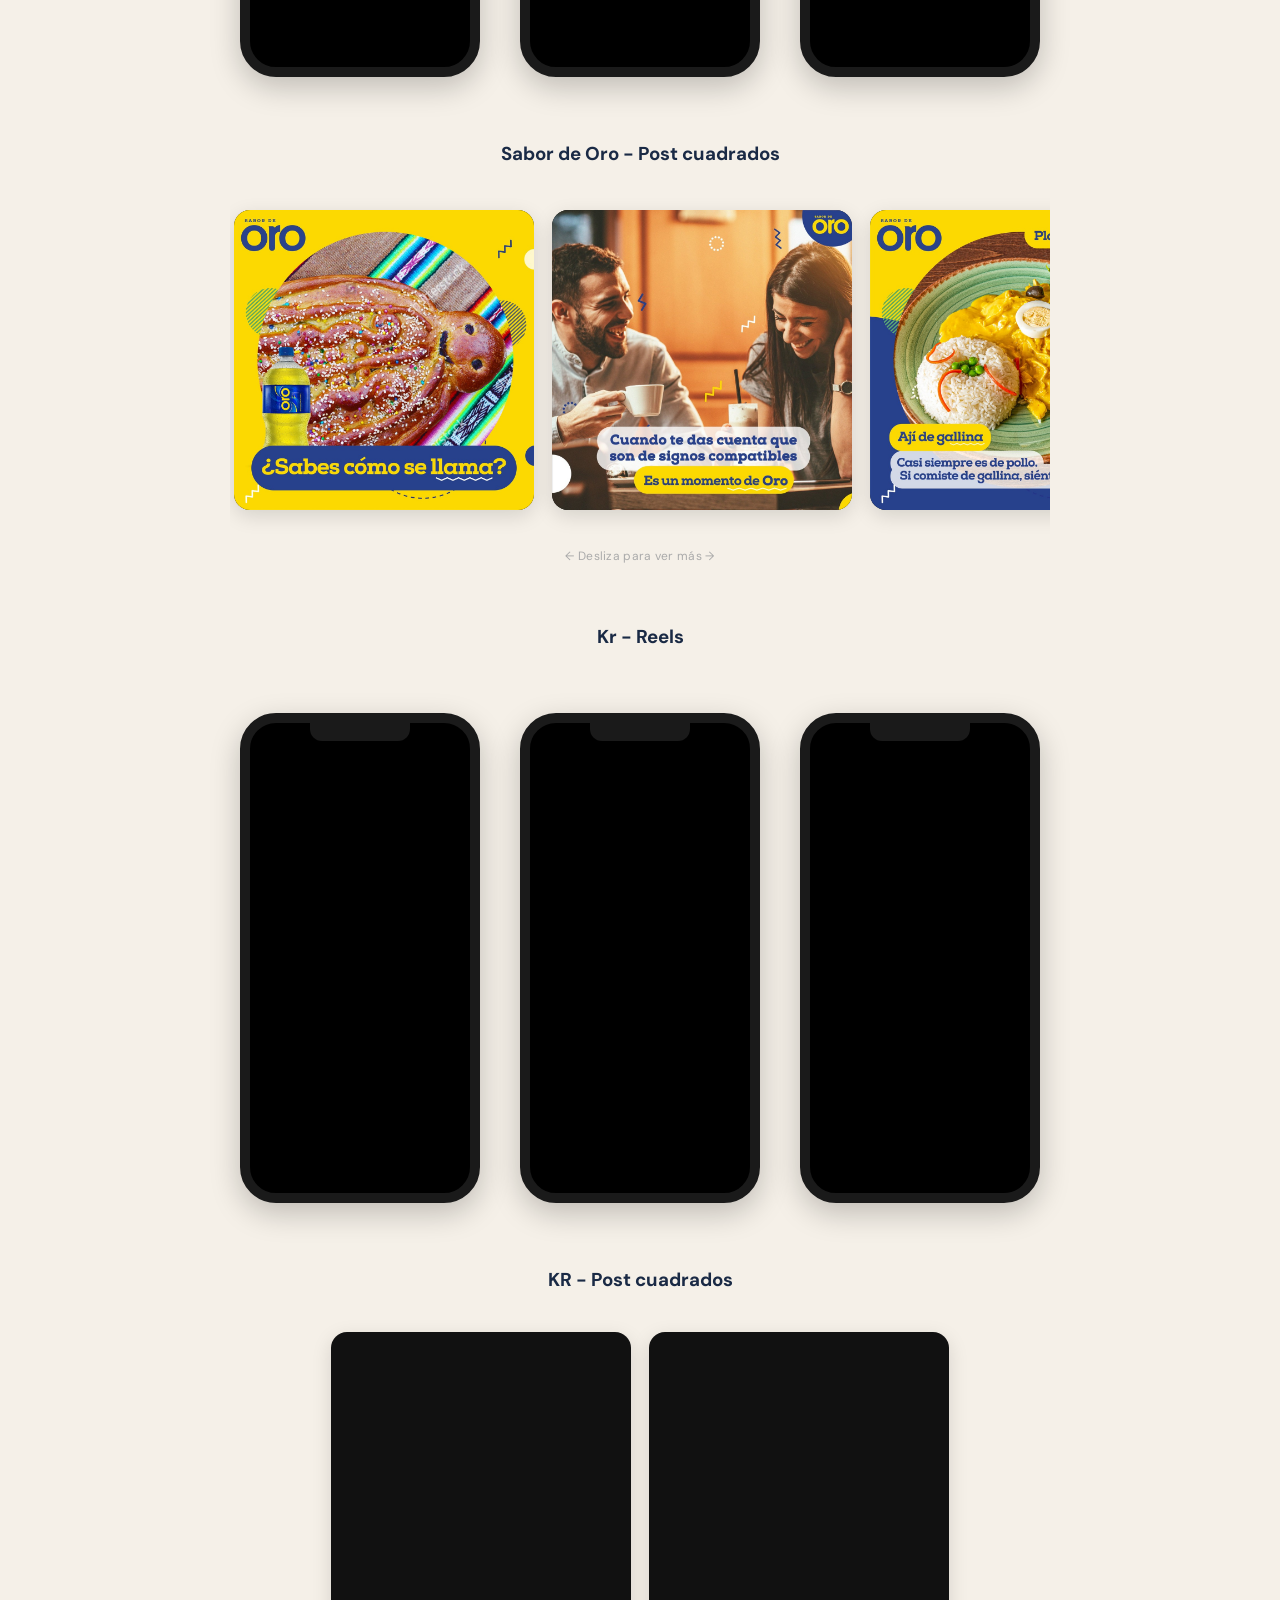
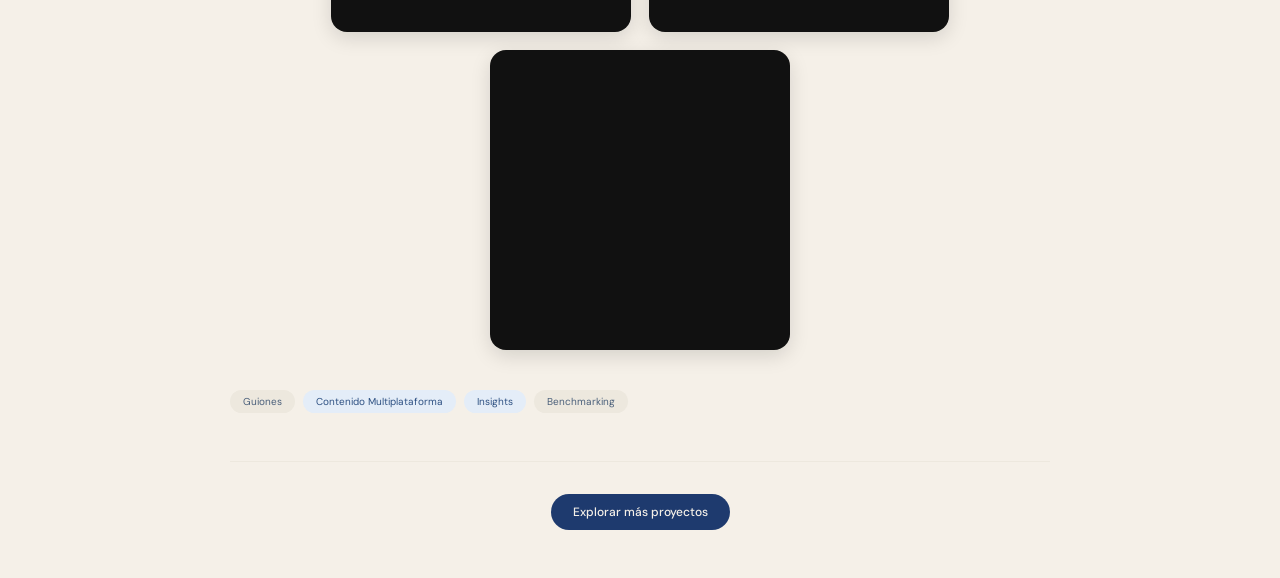
==== commit b248df0d: "cambios 5" ====
--- a/proyecto-aje.html
+++ b/proyecto-aje.html
@@ -44,6 +44,7 @@
     width: 100%;
     height: 100%;
     object-fit: cover;
+    display: block;
 }
 
 .notch {
@@ -60,9 +61,21 @@
 }
 
 @media (max-width: 768px) {
+    .fila-celulares {
+        gap: 20px; /* Reduce espacio en celulares para que entren mejor */
+        margin: 2rem 0;
+    }
     .contenedor-celular {
-        width: 180px;
-        height: 370px;
+        width: 160px;   /* Se acopla perfectamente a pantallas chicas */
+        height: 325px;
+        border: 6px solid #1a1a1a; /* Borde más fino y elegante en móvil */
+        border-radius: 24px;
+    }
+    .notch {
+        width: 70px;
+        height: 12px;
+        border-bottom-left-radius: 8px;
+        border-bottom-right-radius: 8px;
     }
 }
 
@@ -93,7 +106,6 @@
     width: max-content;
 }
 
-/* Cuando hay pocos items (ej: KR con 3 videos), centrarlos */
 .media-carousel-track.centrado {
     width: max-content;
     margin: 0 auto;
@@ -140,7 +152,6 @@
 </head>
 <body>
 
-<!-- NAVEGACIÓN -->
 <nav>
   <a href="index.html" class="nav-logo">Rusmeri</a>
   <ul class="nav-links">
@@ -149,20 +160,15 @@
     <li><a href="index.html#sobre-mi" class="nav-main-link">Sobre mí</a></li>
     <li><a href="index.html#contacto" class="nav-main-link">Contacto</a></li>
   </ul>
-
-
-<!-- CONTENIDO DEL PROYECTO -->
-<div class="project-page">
+</nav> <div class="project-page">
   
-  <!-- HERO DEL PROYECTO -->
   <section style="background: linear-gradient(135deg, #c8d9f0 0%, #e4edf8 100%); padding: 3rem 2.5rem; display: flex; flex-direction: column; align-items: center; justify-content: center; min-height: 400px;">
     <a href="index.html#proyectos" style="align-self: flex-start; background: transparent; color: var(--navy-mid); border: 1px solid var(--navy-mid); font-size: 12px; font-family: 'DM Sans', sans-serif; padding: 7px 16px; border-radius: 999px; cursor: pointer; width: fit-content; transition: background 0.2s, color 0.2s; letter-spacing: 0.2px; text-decoration: none; margin-bottom: 2rem;">← Volver</a>
     <img src="assets/aje.webp" alt="Aje" style="max-height: 250px; max-width: 400px; object-fit: contain; margin-bottom: 2rem;">
     <h1 style="font-family: 'Cormorant Garamond', serif; font-size: 2.4rem; font-weight: 600; color: var(--navy); text-align: center;">AJE</h1>
-    <p style="color: var(--text-mid); font-size: 13px; text-align: center; margin-top: 0.5rem;">Insigths del consumidor y Contenido Multiplataforma · Agencia D.O </p>
+    <p style="color: var(--text-mid); font-size: 13px; text-align: center; margin-top: 0.5rem;">Insights del consumidor y Contenido Multiplataforma · Agencia D.O </p>
   </section>
 
-  <!-- CONTENIDO -->
   <section style="padding: 3rem 2.5rem; max-width: 900px; margin: 0 auto;">
     <div style="background: var(--cream-light); border: 1px solid var(--cream-dark); border-radius: 14px; padding: 2.5rem; line-height: 1.8;">
       <p style="font-size: 16px; color: var(--text-dark); margin-bottom: 1.2rem; text-align: justify;">
@@ -170,52 +176,29 @@
       </p>
     </div>
 
-    <!-- Sección: Sabor de Oro - Reels -->
     <h3 style="text-align: center; color: var(--text-dark); margin-top: 60px; margin-bottom: 30px;">Sabor de Oro - Reels</h3>
 
     <section class="fila-celulares">
         <div class="contenedor-celular">
             <div class="notch"></div>
-            <video 
-  id="oro1"
-  onmouseover="this.play()" 
-  onmouseout="this.pause()" 
-  muted 
-  playsinline
-  controls
->
-    <source src="assets/oro1.mp4#t=0.001" type="video/mp4">
-</video>
-</div>
-        <div class="contenedor-celular">
-            <div class="notch"></div>
-            <video 
-  id="oro2"
-  onmouseover="this.play()" 
-  onmouseout="this.pause()" 
-  muted 
-  playsinline
-  controls
->
-<source src="assets/oro2.mp4#t=0.001" type="video/mp4">
-            </video>
-        </div>
-        <div class="contenedor-celular">
-            <div class="notch"></div>
-            <video 
-  id="oro3"
-  onmouseover="this.play()" 
-  onmouseout="this.pause()" 
-  muted 
-  playsinline
-  controls
->
-<source src="assets/oro3.mp4#t=0.001" type="video/mp4">
+            <video id="oro1" preload="metadata" muted playsinline loop onmouseenter="this.play()" onmouseleave="this.pause()" ontouchstart="this.play()" ontouchend="this.pause()">
+                <source src="assets/oro1.mp4#t=0.001" type="video/mp4">
+            </video>
+        </div>
+        <div class="contenedor-celular">
+            <div class="notch"></div>
+            <video id="oro2" preload="metadata" muted playsinline loop onmouseenter="this.play()" onmouseleave="this.pause()" ontouchstart="this.play()" ontouchend="this.pause()">
+                <source src="assets/oro2.mp4#t=0.001" type="video/mp4">
+            </video>
+        </div>
+        <div class="contenedor-celular">
+            <div class="notch"></div>
+            <video id="oro3" preload="metadata" muted playsinline loop onmouseenter="this.play()" onmouseleave="this.pause()" ontouchstart="this.play()" ontouchend="this.pause()">
+                <source src="assets/oro3.mp4#t=0.001" type="video/mp4">
             </video>
         </div>
     </section>
 
-    <!-- Sección: Sabor de Oro - Post cuadrados -->
     <h3 style="text-align: center; color: var(--text-dark); margin-top: 60px; margin-bottom: 20px;">Sabor de Oro - Post cuadrados</h3>
 
     <div class="media-carousel-wrapper">
@@ -229,98 +212,49 @@
     </div>
     <p class="scroll-hint">← Desliza para ver más →</p>
 
-    <!-- Sección: Kr - Reels -->
     <h3 style="text-align: center; color: var(--text-dark); margin-top: 60px; margin-bottom: 30px;">Kr - Reels</h3>
 
     <section class="fila-celulares">
         <div class="contenedor-celular">
             <div class="notch"></div>
-            <video 
-  id="kr1"
-  onmouseover="this.play()" 
-  onmouseout="this.pause()" 
-  muted 
-  playsinline
-  controls
->
+            <video id="kr1" preload="metadata" muted playsinline loop onmouseenter="this.play()" onmouseleave="this.pause()" ontouchstart="this.play()" ontouchend="this.pause()">
                 <source src="assets/kr1.mp4#t=0.001" type="video/mp4">
             </video>
         </div>
         <div class="contenedor-celular">
             <div class="notch"></div>
-            <video 
-  id="kr2"
-  onmouseover="this.play()" 
-  onmouseout="this.pause()" 
-  muted 
-  playsinline
-  controls
->
+            <video id="kr2" preload="metadata" muted playsinline loop onmouseenter="this.play()" onmouseleave="this.pause()" ontouchstart="this.play()" ontouchend="this.pause()">
                 <source src="assets/kr2.mp4#t=0.001" type="video/mp4">
             </video>
         </div>
         <div class="contenedor-celular">
             <div class="notch"></div>
-            <video 
-  id="kr3"
-  onmouseover="this.play()" 
-  onmouseout="this.pause()" 
-  muted 
-  playsinline
-  controls
->
+            <video id="kr3" preload="metadata" muted playsinline loop onmouseenter="this.play()" onmouseleave="this.pause()" ontouchstart="this.play()" ontouchend="this.pause()">
                 <source src="assets/kr3.mp4#t=0.001" type="video/mp4">
             </video>
         </div>
     </section>
 
-    <!-- Sección: KR - Post cuadrados -->
     <h3 style="text-align: center; color: var(--text-dark); margin-top: 60px; margin-bottom: 20px;">KR - Post cuadrados</h3>
 
     <div style="display: flex; justify-content: center; gap: 18px; flex-wrap: wrap; margin: 2.5rem 0;">
         <div class="media-card">
-            <video 
-  id="kola1"
-  onmouseover="this.play()" 
-  onmouseout="this.pause()" 
-  muted 
-  playsinline
-  controls
->
+            <video id="kola1" preload="metadata" muted playsinline loop onmouseenter="this.play()" onmouseleave="this.pause()" ontouchstart="this.play()" ontouchend="this.pause()">
                 <source src="assets/kola1.mp4#t=0.001" type="video/mp4">
             </video>
         </div>
         <div class="media-card">
-            <video 
-  id="kola2"
-  onmouseover="this.play()" 
-  onmouseout="this.pause()" 
-  muted 
-  playsinline
-  controls
->
-    <source src="assets/kola2.mp4#t=0.001" type="video/mp4">
-</video>
+            <video id="kola2" preload="metadata" muted playsinline loop onmouseenter="this.play()" onmouseleave="this.pause()" ontouchstart="this.play()" ontouchend="this.pause()">
                 <source src="assets/kola2.mp4#t=0.001" type="video/mp4">
             </video>
         </div>
         <div class="media-card">
-            <video 
-  id="kola3"
-  onmouseover="this.play()" 
-  onmouseout="this.pause()" 
-  muted 
-  playsinline
-  controls
->
-    <source src="assets/kola3.mp4#t=0.001" type="video/mp4">
-</video>
+            <video id="kola3" preload="metadata" muted playsinline loop onmouseenter="this.play()" onmouseleave="this.pause()" ontouchstart="this.play()" ontouchend="this.pause()">
                 <source src="assets/kola3.mp4#t=0.001" type="video/mp4">
             </video>
         </div>
     </div>
 
-    <!-- TAGS DE PROYECTO -->
     <div style="display: flex; gap: 8px; flex-wrap: wrap; margin-top: 2rem;">
       <span style="font-size: 10px; padding: 5px 13px; border-radius: 999px; background: var(--cream-dark); color: var(--text-mid);">Guiones</span>
       <span style="font-size: 10px; padding: 5px 13px; border-radius: 999px; background: var(--blue-pastel); color: var(--navy-mid);">Contenido Multiplataforma</span>
@@ -328,7 +262,6 @@
       <span style="font-size: 10px; padding: 5px 13px; border-radius: 999px; background: var(--cream-dark); color: var(--text-mid);">Benchmarking</span>
     </div>
 
-    <!-- CTA VOLVER -->
     <div style="margin-top: 3rem; padding-top: 2rem; border-top: 1px solid var(--cream-dark); text-align: center;">
       <a href="index.html#proyectos" style="display: inline-block; background: var(--navy); color: var(--cream); font-size: 12px; font-weight: 500; padding: 10px 22px; border-radius: 999px; border: none; cursor: pointer; font-family: 'DM Sans', sans-serif; text-decoration: none; transition: opacity 0.2s;">Explorar más proyectos</a>
     </div>
@@ -338,4 +271,4 @@
 
 <script src="js/main.js"></script>
 </body>
-</html>
+</html>
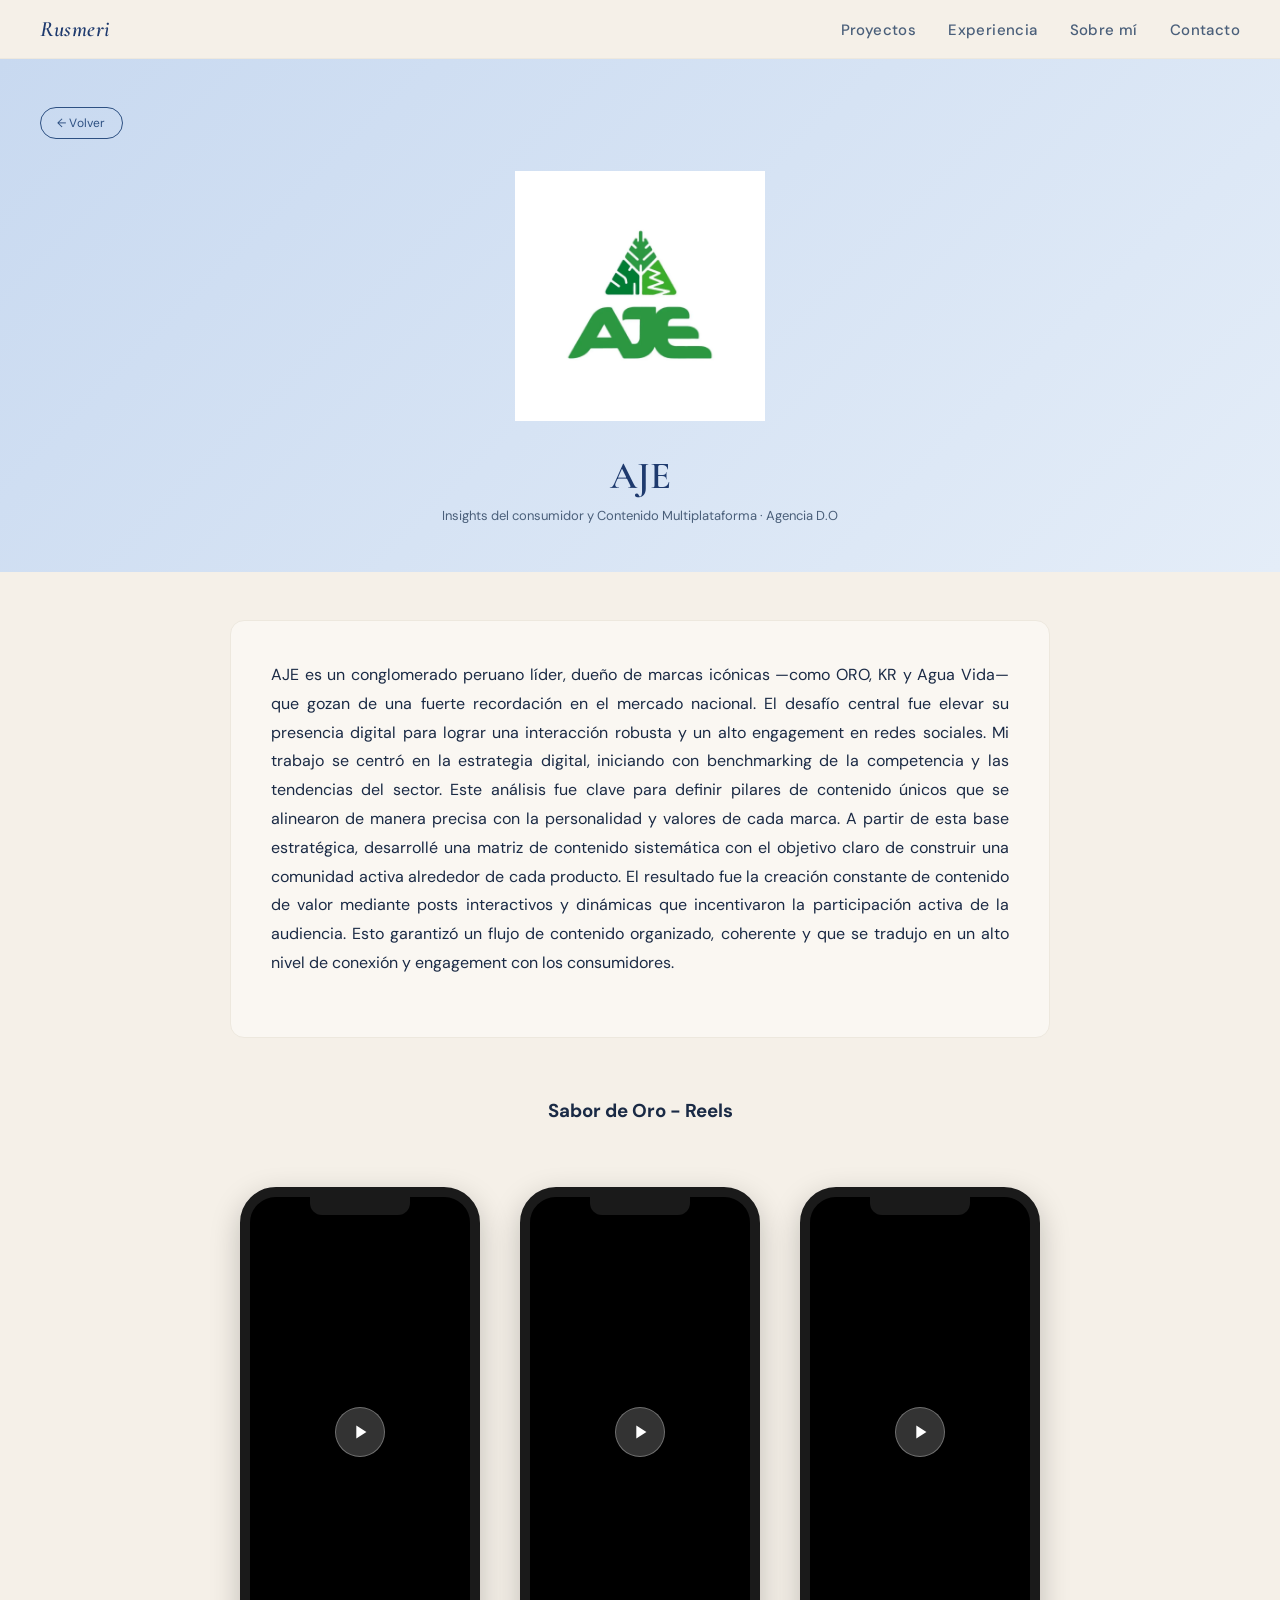
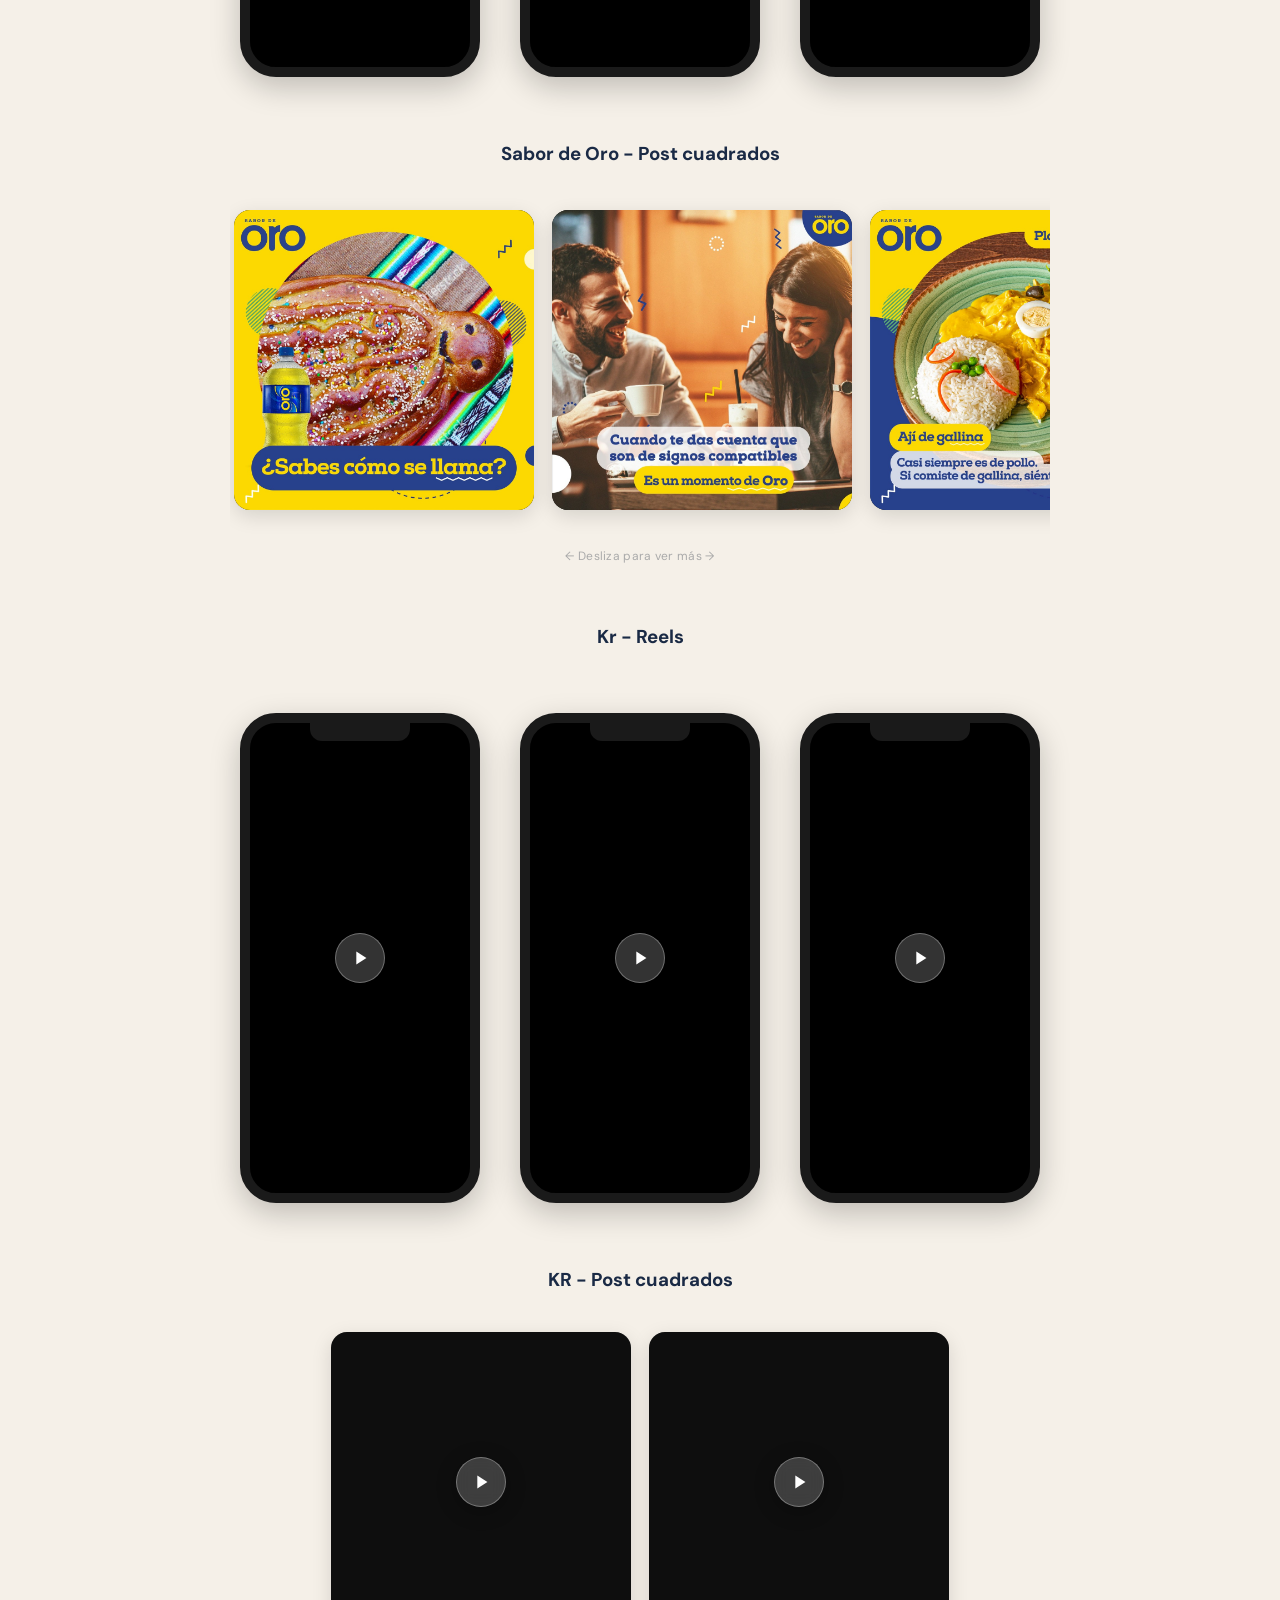
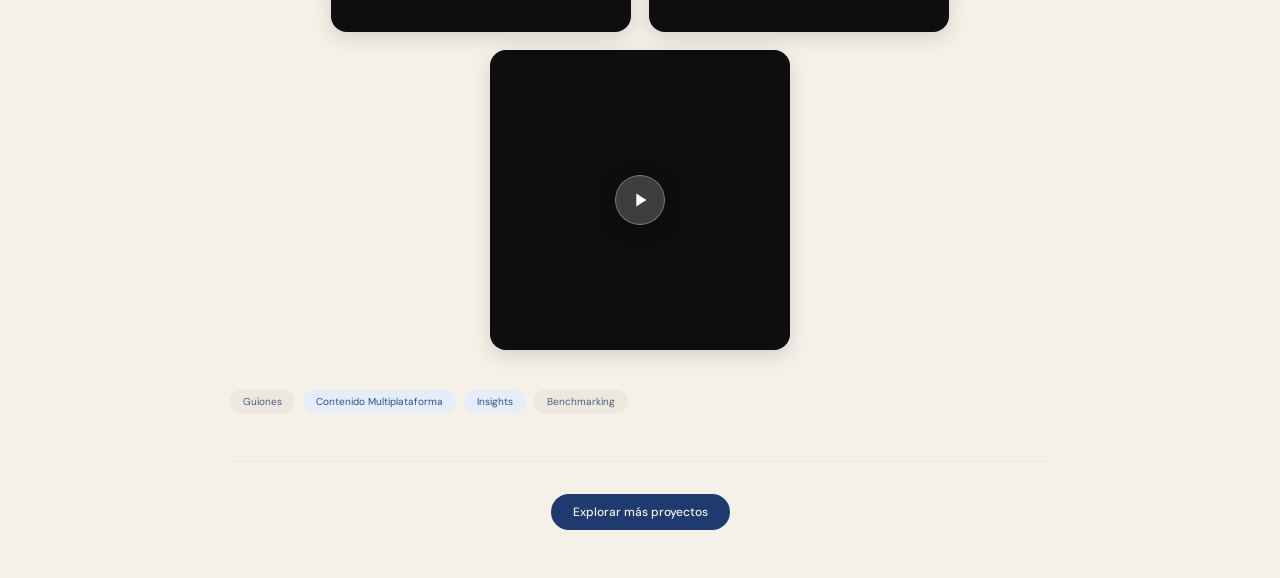
==== commit c60b237a: "cambio 7" ====
--- a/proyecto-aje.html
+++ b/proyecto-aje.html
@@ -62,13 +62,13 @@
 
 @media (max-width: 768px) {
     .fila-celulares {
-        gap: 20px; /* Reduce espacio en celulares para que entren mejor */
+        gap: 20px;
         margin: 2rem 0;
     }
     .contenedor-celular {
-        width: 160px;   /* Se acopla perfectamente a pantallas chicas */
+        width: 160px;
         height: 325px;
-        border: 6px solid #1a1a1a; /* Borde más fino y elegante en móvil */
+        border: 6px solid #1a1a1a;
         border-radius: 24px;
     }
     .notch {
@@ -79,7 +79,7 @@
     }
 }
 
-/* --- 2. MEDIA CAROUSEL — sistema unificado para imágenes y videos cuadrados --- */
+/* --- 2. MEDIA CAROUSEL --- */
 .media-carousel-wrapper {
     width: 100%;
     overflow-x: auto;
@@ -104,11 +104,6 @@
     flex-wrap: nowrap;
     padding: 8px 4px;
     width: max-content;
-}
-
-.media-carousel-track.centrado {
-    width: max-content;
-    margin: 0 auto;
 }
 
 .media-card {
@@ -148,6 +143,54 @@
     font-family: 'DM Sans', sans-serif;
     user-select: none;
 }
+
+/* --- 3. NUEVOS ESTILOS: CAPA DE ICONOS DE REPRODUCCIÓN (UX) --- */
+.video-overlay {
+    position: absolute;
+    top: 0;
+    left: 0;
+    width: 100%;
+    height: 100%;
+    display: flex;
+    justify-content: center;
+    align-items: center;
+    background: rgba(0, 0, 0, 0.2); /* Capa oscura sutil inicial */
+    transition: opacity 0.3s ease, background-color 0.3s ease;
+    pointer-events: none; /* Permite que los toques pasen directo al video */
+    z-index: 3;
+    opacity: 1;
+}
+
+.icono-circulo {
+    width: 50px;
+    height: 50px;
+    background: rgba(255, 255, 255, 0.2);
+    backdrop-filter: blur(8px);
+    -webkit-backdrop-filter: blur(8px);
+    border: 1px solid rgba(255, 255, 255, 0.3);
+    border-radius: 50%;
+    display: flex;
+    justify-content: center;
+    align-items: center;
+    box-shadow: 0 4px 20px rgba(0,0,0,0.3);
+    transition: transform 0.3s cubic-bezier(0.175, 0.885, 0.32, 1.275);
+}
+
+.video-overlay svg {
+    width: 22px;
+    height: 22px;
+    fill: #ffffff;
+}
+
+/* Clase dinámica que aplicará JS cuando el video ruede */
+.video-overlay.reproduciendo {
+    opacity: 0;
+    background: rgba(0, 0, 0, 0);
+}
+
+.video-overlay.reproduciendo .icono-circulo {
+    transform: scale(0.6);
+}
 </style>
 </head>
 <body>
@@ -160,7 +203,9 @@
     <li><a href="index.html#sobre-mi" class="nav-main-link">Sobre mí</a></li>
     <li><a href="index.html#contacto" class="nav-main-link">Contacto</a></li>
   </ul>
-</nav> <div class="project-page">
+</nav>
+
+<div class="project-page">
   
   <section style="background: linear-gradient(135deg, #c8d9f0 0%, #e4edf8 100%); padding: 3rem 2.5rem; display: flex; flex-direction: column; align-items: center; justify-content: center; min-height: 400px;">
     <a href="index.html#proyectos" style="align-self: flex-start; background: transparent; color: var(--navy-mid); border: 1px solid var(--navy-mid); font-size: 12px; font-family: 'DM Sans', sans-serif; padding: 7px 16px; border-radius: 999px; cursor: pointer; width: fit-content; transition: background 0.2s, color 0.2s; letter-spacing: 0.2px; text-decoration: none; margin-bottom: 2rem;">← Volver</a>
@@ -181,19 +226,19 @@
     <section class="fila-celulares">
         <div class="contenedor-celular">
             <div class="notch"></div>
-            <video id="oro1" preload="metadata" muted playsinline loop onmouseenter="this.play()" onmouseleave="this.pause()" ontouchstart="this.play()" ontouchend="this.pause()">
+            <video class="video-portafolio" id="oro1" preload="metadata" muted playsinline loop>
                 <source src="assets/oro1.mp4#t=0.001" type="video/mp4">
             </video>
         </div>
         <div class="contenedor-celular">
             <div class="notch"></div>
-            <video id="oro2" preload="metadata" muted playsinline loop onmouseenter="this.play()" onmouseleave="this.pause()" ontouchstart="this.play()" ontouchend="this.pause()">
+            <video class="video-portafolio" id="oro2" preload="metadata" muted playsinline loop>
                 <source src="assets/oro2.mp4#t=0.001" type="video/mp4">
             </video>
         </div>
         <div class="contenedor-celular">
             <div class="notch"></div>
-            <video id="oro3" preload="metadata" muted playsinline loop onmouseenter="this.play()" onmouseleave="this.pause()" ontouchstart="this.play()" ontouchend="this.pause()">
+            <video class="video-portafolio" id="oro3" preload="metadata" muted playsinline loop>
                 <source src="assets/oro3.mp4#t=0.001" type="video/mp4">
             </video>
         </div>
@@ -217,19 +262,19 @@
     <section class="fila-celulares">
         <div class="contenedor-celular">
             <div class="notch"></div>
-            <video id="kr1" preload="metadata" muted playsinline loop onmouseenter="this.play()" onmouseleave="this.pause()" ontouchstart="this.play()" ontouchend="this.pause()">
+            <video class="video-portafolio" id="kr1" preload="metadata" muted playsinline loop>
                 <source src="assets/kr1.mp4#t=0.001" type="video/mp4">
             </video>
         </div>
         <div class="contenedor-celular">
             <div class="notch"></div>
-            <video id="kr2" preload="metadata" muted playsinline loop onmouseenter="this.play()" onmouseleave="this.pause()" ontouchstart="this.play()" ontouchend="this.pause()">
+            <video class="video-portafolio" id="kr2" preload="metadata" muted playsinline loop>
                 <source src="assets/kr2.mp4#t=0.001" type="video/mp4">
             </video>
         </div>
         <div class="contenedor-celular">
             <div class="notch"></div>
-            <video id="kr3" preload="metadata" muted playsinline loop onmouseenter="this.play()" onmouseleave="this.pause()" ontouchstart="this.play()" ontouchend="this.pause()">
+            <video class="video-portafolio" id="kr3" preload="metadata" muted playsinline loop>
                 <source src="assets/kr3.mp4#t=0.001" type="video/mp4">
             </video>
         </div>
@@ -239,17 +284,17 @@
 
     <div style="display: flex; justify-content: center; gap: 18px; flex-wrap: wrap; margin: 2.5rem 0;">
         <div class="media-card">
-            <video id="kola1" preload="metadata" muted playsinline loop onmouseenter="this.play()" onmouseleave="this.pause()" ontouchstart="this.play()" ontouchend="this.pause()">
+            <video class="video-portafolio" id="kola1" preload="metadata" muted playsinline loop>
                 <source src="assets/kola1.mp4#t=0.001" type="video/mp4">
             </video>
         </div>
         <div class="media-card">
-            <video id="kola2" preload="metadata" muted playsinline loop onmouseenter="this.play()" onmouseleave="this.pause()" ontouchstart="this.play()" ontouchend="this.pause()">
+            <video class="video-portafolio" id="kola2" preload="metadata" muted playsinline loop>
                 <source src="assets/kola2.mp4#t=0.001" type="video/mp4">
             </video>
         </div>
         <div class="media-card">
-            <video id="kola3" preload="metadata" muted playsinline loop onmouseenter="this.play()" onmouseleave="this.pause()" ontouchstart="this.play()" ontouchend="this.pause()">
+            <video class="video-portafolio" id="kola3" preload="metadata" muted playsinline loop>
                 <source src="assets/kola3.mp4#t=0.001" type="video/mp4">
             </video>
         </div>
@@ -269,6 +314,75 @@
 
 </div>
 
+<script>
+  const videos = document.querySelectorAll('.video-portafolio');
+
+  videos.forEach(video => {
+    // 1. INYECCIÓN AUTOMÁTICA DEL OVERLAY DE ICONOS
+    const overlay = document.createElement('div');
+    overlay.className = 'video-overlay';
+    overlay.innerHTML = `
+      <div class="icono-circulo">
+        <svg viewBox="0 0 24 24">
+          <path class="ruta-icono" d="M8 5v14l11-7z"/> </svg>
+      </div>
+    `;
+    video.parentElement.appendChild(overlay);
+
+    const pathIcono = overlay.querySelector('.ruta-icono');
+    const dPlay = "M8 5v14l11-7z";
+    const dPause = "M6 19h4V5H6v14zm8-14v14h4V5h-4z";
+
+    // Funciones para cambiar los iconos dinámicamente
+    function ponerPlay() {
+      pathIcono.setAttribute('d', dPlay);
+      overlay.classList.remove('reproduciendo');
+    }
+
+    function ponerPausaConEfecto() {
+      pathIcono.setAttribute('d', dPause);
+      overlay.classList.remove('reproduciendo'); // Se hace visible un instante
+      
+      // Tras 400 milisegundos se desvanece suavemente para que vean el video completo
+      setTimeout(() => {
+        if (!video.paused) {
+          overlay.classList.add('reproduciendo');
+        }
+      }, 400);
+    }
+
+    // --- COMPORTAMIENTO EN COMPUTADORA ---
+    video.addEventListener('mouseenter', () => {
+      if (window.innerWidth > 768) {
+        video.play();
+        overlay.classList.add('reproduciendo');
+      }
+    });
+
+    video.addEventListener('mouseleave', () => {
+      if (window.innerWidth > 768) {
+        video.pause();
+        ponerPlay();
+      }
+    });
+
+    // --- COMPORTAMIENTO EN CELULAR (Un toque alterna, da feedback visual) ---
+    video.addEventListener('touchstart', (e) => {
+      if (window.innerWidth <= 768) {
+        e.preventDefault(); // Evita clics fantasmas
+        
+        if (video.paused) {
+          video.play();
+          ponerPausaConEfecto();
+        } else {
+          video.pause();
+          ponerPlay();
+        }
+      }
+    });
+  });
+</script>
+
 <script src="js/main.js"></script>
 </body>
 </html>
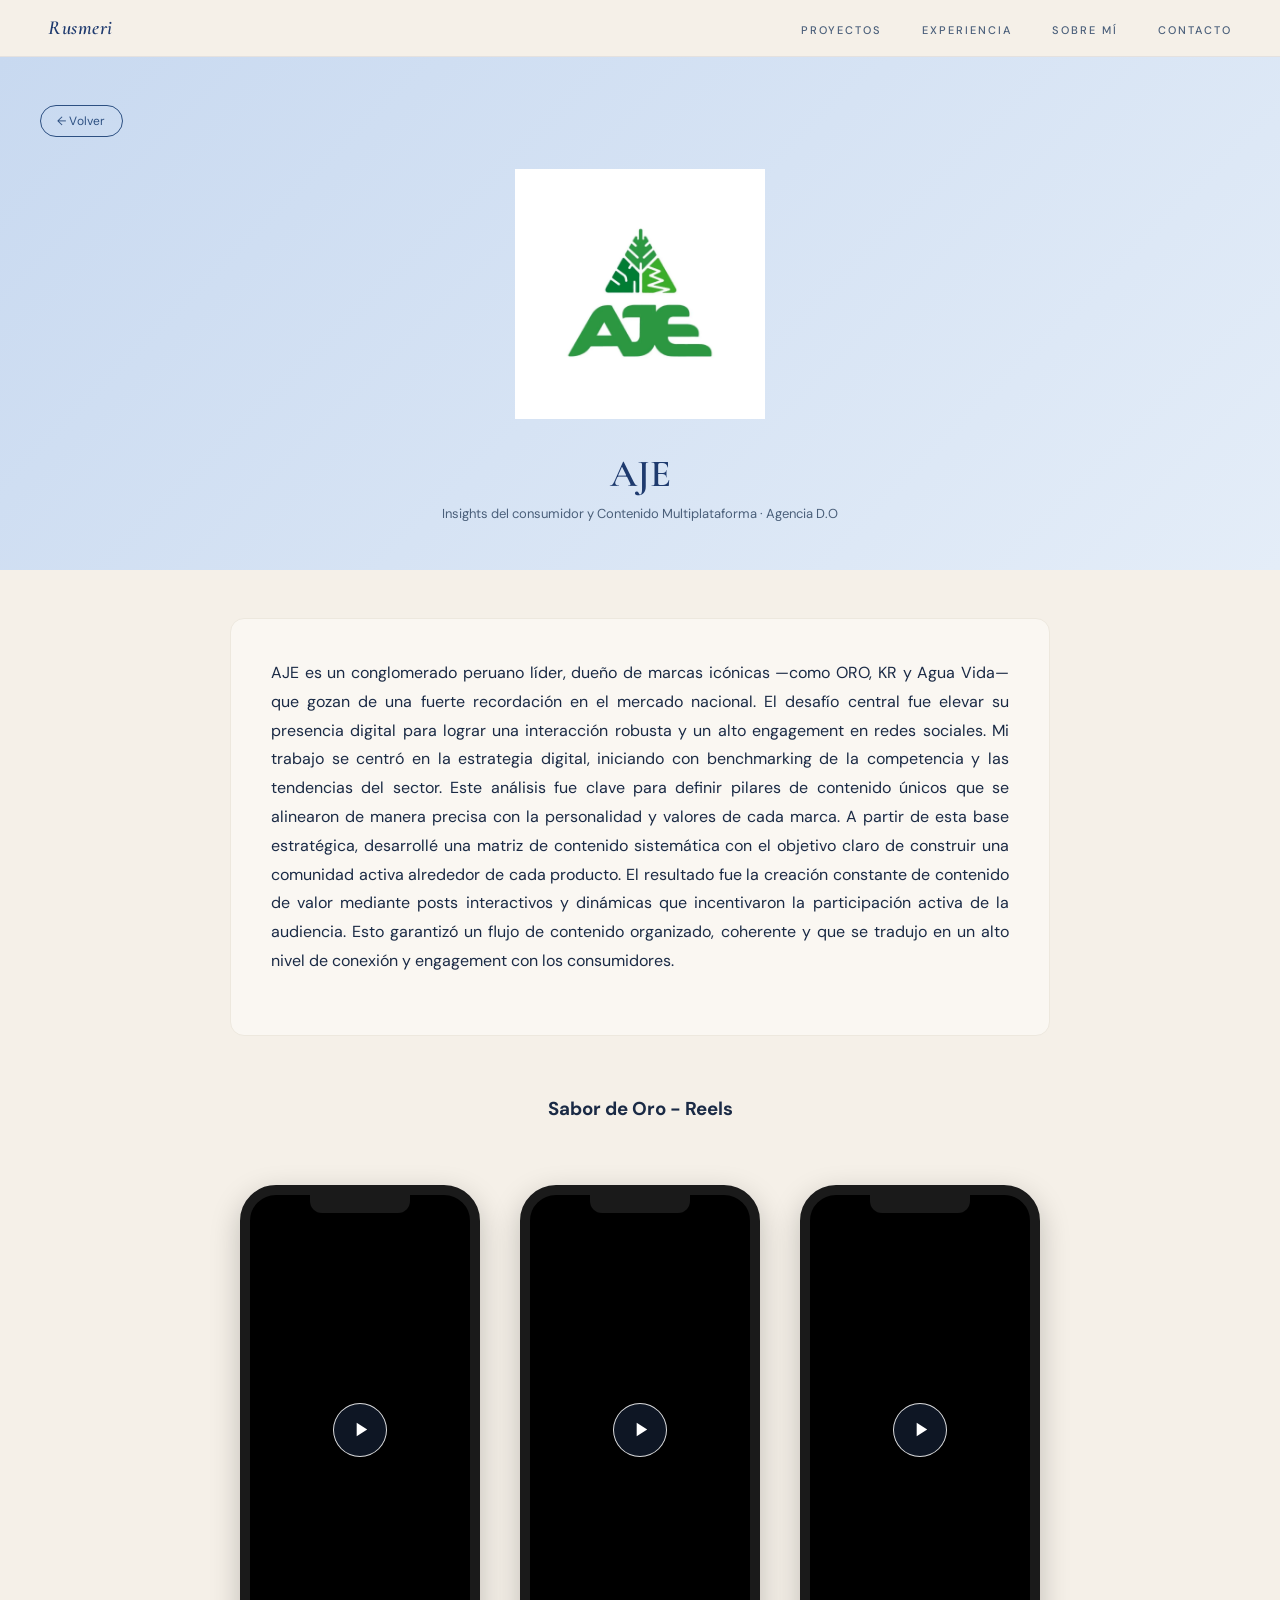
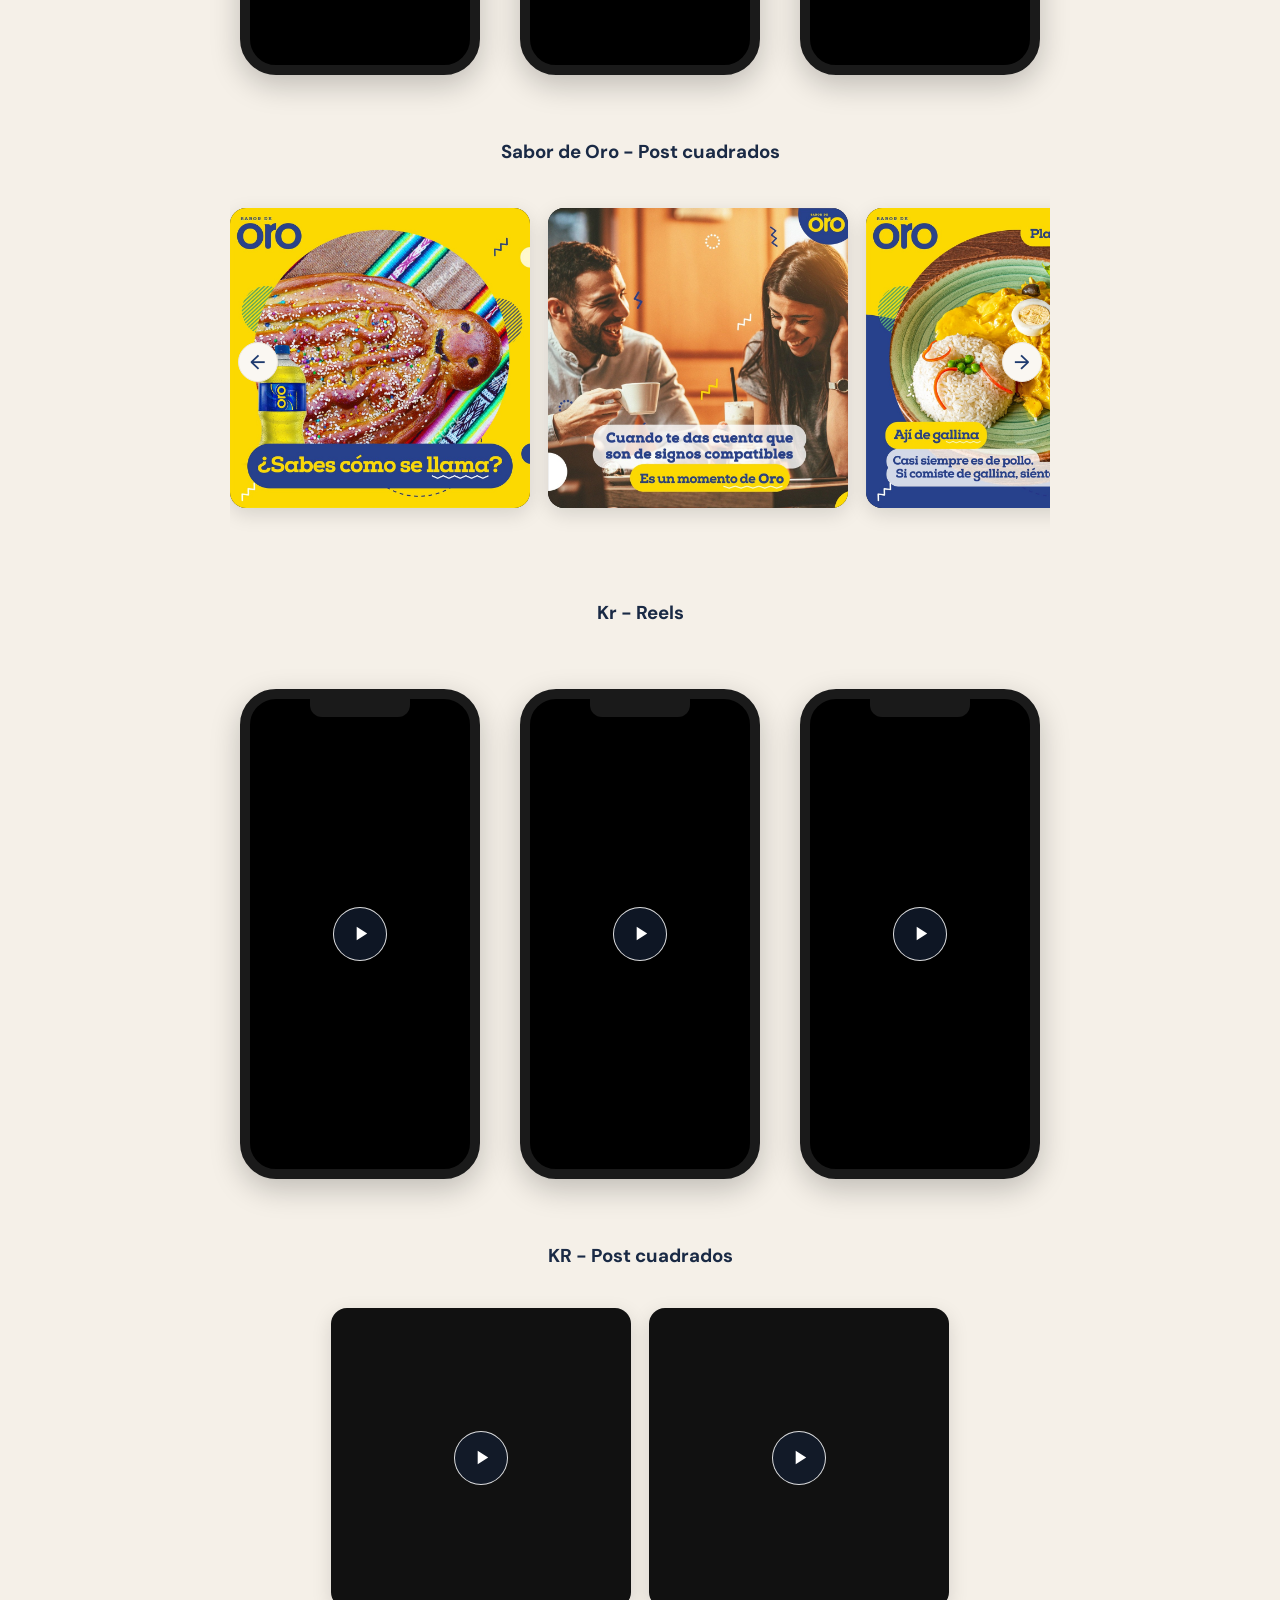
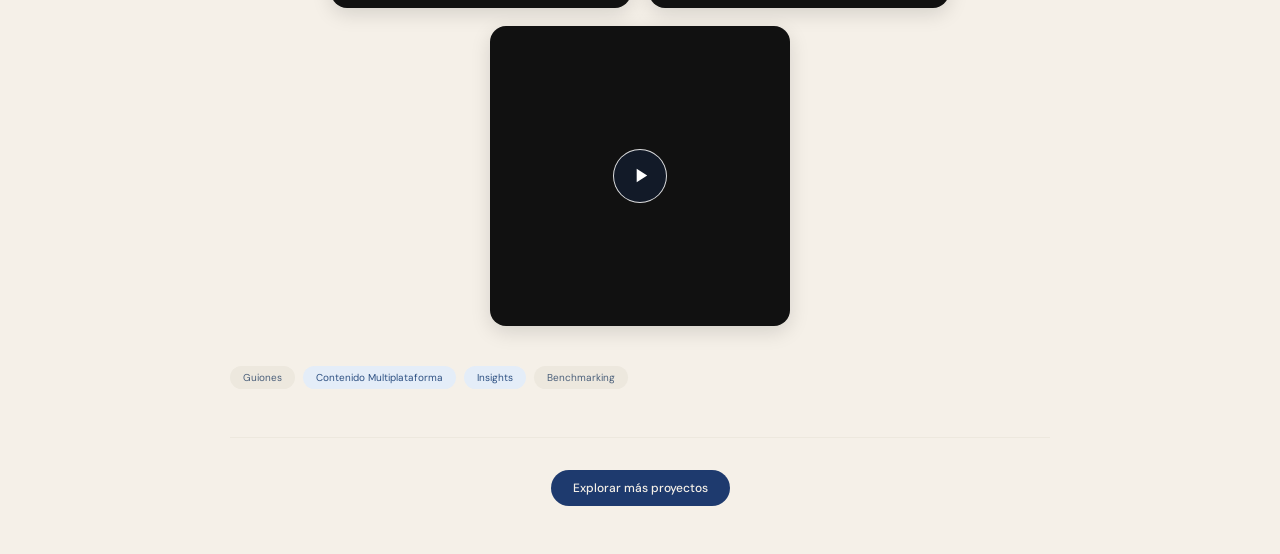
==== commit b92dd0f3: "fix: enhance carousel functionality and add mobile hint for navigation" ====
--- a/proyecto-aje.html
+++ b/proyecto-aje.html
@@ -144,53 +144,6 @@
     user-select: none;
 }
 
-/* --- 3. NUEVOS ESTILOS: CAPA DE ICONOS DE REPRODUCCIÓN (UX) --- */
-.video-overlay {
-    position: absolute;
-    top: 0;
-    left: 0;
-    width: 100%;
-    height: 100%;
-    display: flex;
-    justify-content: center;
-    align-items: center;
-    background: rgba(0, 0, 0, 0.2); /* Capa oscura sutil inicial */
-    transition: opacity 0.3s ease, background-color 0.3s ease;
-    pointer-events: none; /* Permite que los toques pasen directo al video */
-    z-index: 3;
-    opacity: 1;
-}
-
-.icono-circulo {
-    width: 50px;
-    height: 50px;
-    background: rgba(255, 255, 255, 0.2);
-    backdrop-filter: blur(8px);
-    -webkit-backdrop-filter: blur(8px);
-    border: 1px solid rgba(255, 255, 255, 0.3);
-    border-radius: 50%;
-    display: flex;
-    justify-content: center;
-    align-items: center;
-    box-shadow: 0 4px 20px rgba(0,0,0,0.3);
-    transition: transform 0.3s cubic-bezier(0.175, 0.885, 0.32, 1.275);
-}
-
-.video-overlay svg {
-    width: 22px;
-    height: 22px;
-    fill: #ffffff;
-}
-
-/* Clase dinámica que aplicará JS cuando el video ruede */
-.video-overlay.reproduciendo {
-    opacity: 0;
-    background: rgba(0, 0, 0, 0);
-}
-
-.video-overlay.reproduciendo .icono-circulo {
-    transform: scale(0.6);
-}
 </style>
 </head>
 <body>
@@ -226,19 +179,19 @@
     <section class="fila-celulares">
         <div class="contenedor-celular">
             <div class="notch"></div>
-            <video class="video-portafolio" id="oro1" preload="metadata" muted playsinline loop>
+            <video class="video-portafolio" id="oro1" preload="metadata" playsinline loop>
                 <source src="assets/oro1.mp4#t=0.001" type="video/mp4">
             </video>
         </div>
         <div class="contenedor-celular">
             <div class="notch"></div>
-            <video class="video-portafolio" id="oro2" preload="metadata" muted playsinline loop>
+            <video class="video-portafolio" id="oro2" preload="metadata" playsinline loop>
                 <source src="assets/oro2.mp4#t=0.001" type="video/mp4">
             </video>
         </div>
         <div class="contenedor-celular">
             <div class="notch"></div>
-            <video class="video-portafolio" id="oro3" preload="metadata" muted playsinline loop>
+            <video class="video-portafolio" id="oro3" preload="metadata" playsinline loop>
                 <source src="assets/oro3.mp4#t=0.001" type="video/mp4">
             </video>
         </div>
@@ -255,26 +208,24 @@
             <div class="media-card"><img src="assets/sabor5.jpg" alt="Sabor de Oro 5"></div>
         </div>
     </div>
-    <p class="scroll-hint">← Desliza para ver más →</p>
-
     <h3 style="text-align: center; color: var(--text-dark); margin-top: 60px; margin-bottom: 30px;">Kr - Reels</h3>
 
     <section class="fila-celulares">
         <div class="contenedor-celular">
             <div class="notch"></div>
-            <video class="video-portafolio" id="kr1" preload="metadata" muted playsinline loop>
+            <video class="video-portafolio" id="kr1" preload="metadata" playsinline loop>
                 <source src="assets/kr1.mp4#t=0.001" type="video/mp4">
             </video>
         </div>
         <div class="contenedor-celular">
             <div class="notch"></div>
-            <video class="video-portafolio" id="kr2" preload="metadata" muted playsinline loop>
+            <video class="video-portafolio" id="kr2" preload="metadata" playsinline loop>
                 <source src="assets/kr2.mp4#t=0.001" type="video/mp4">
             </video>
         </div>
         <div class="contenedor-celular">
             <div class="notch"></div>
-            <video class="video-portafolio" id="kr3" preload="metadata" muted playsinline loop>
+            <video class="video-portafolio" id="kr3" preload="metadata" playsinline loop>
                 <source src="assets/kr3.mp4#t=0.001" type="video/mp4">
             </video>
         </div>
@@ -284,17 +235,17 @@
 
     <div style="display: flex; justify-content: center; gap: 18px; flex-wrap: wrap; margin: 2.5rem 0;">
         <div class="media-card">
-            <video class="video-portafolio" id="kola1" preload="metadata" muted playsinline loop>
+            <video class="video-portafolio" id="kola1" preload="metadata" playsinline loop>
                 <source src="assets/kola1.mp4#t=0.001" type="video/mp4">
             </video>
         </div>
         <div class="media-card">
-            <video class="video-portafolio" id="kola2" preload="metadata" muted playsinline loop>
+            <video class="video-portafolio" id="kola2" preload="metadata" playsinline loop>
                 <source src="assets/kola2.mp4#t=0.001" type="video/mp4">
             </video>
         </div>
         <div class="media-card">
-            <video class="video-portafolio" id="kola3" preload="metadata" muted playsinline loop>
+            <video class="video-portafolio" id="kola3" preload="metadata" playsinline loop>
                 <source src="assets/kola3.mp4#t=0.001" type="video/mp4">
             </video>
         </div>
@@ -314,74 +265,7 @@
 
 </div>
 
-<script>
-  const videos = document.querySelectorAll('.video-portafolio');
-
-  videos.forEach(video => {
-    // 1. INYECCIÓN AUTOMÁTICA DEL OVERLAY DE ICONOS
-    const overlay = document.createElement('div');
-    overlay.className = 'video-overlay';
-    overlay.innerHTML = `
-      <div class="icono-circulo">
-        <svg viewBox="0 0 24 24">
-          <path class="ruta-icono" d="M8 5v14l11-7z"/> </svg>
-      </div>
-    `;
-    video.parentElement.appendChild(overlay);
-
-    const pathIcono = overlay.querySelector('.ruta-icono');
-    const dPlay = "M8 5v14l11-7z";
-    const dPause = "M6 19h4V5H6v14zm8-14v14h4V5h-4z";
-
-    // Funciones para cambiar los iconos dinámicamente
-    function ponerPlay() {
-      pathIcono.setAttribute('d', dPlay);
-      overlay.classList.remove('reproduciendo');
-    }
-
-    function ponerPausaConEfecto() {
-      pathIcono.setAttribute('d', dPause);
-      overlay.classList.remove('reproduciendo'); // Se hace visible un instante
-      
-      // Tras 400 milisegundos se desvanece suavemente para que vean el video completo
-      setTimeout(() => {
-        if (!video.paused) {
-          overlay.classList.add('reproduciendo');
-        }
-      }, 400);
-    }
-
-    // --- COMPORTAMIENTO EN COMPUTADORA ---
-    video.addEventListener('mouseenter', () => {
-      if (window.innerWidth > 768) {
-        video.play();
-        overlay.classList.add('reproduciendo');
-      }
-    });
-
-    video.addEventListener('mouseleave', () => {
-      if (window.innerWidth > 768) {
-        video.pause();
-        ponerPlay();
-      }
-    });
-
-    // --- COMPORTAMIENTO EN CELULAR (Un toque alterna, da feedback visual) ---
-    video.addEventListener('touchstart', (e) => {
-      if (window.innerWidth <= 768) {
-        e.preventDefault(); // Evita clics fantasmas
-        
-        if (video.paused) {
-          video.play();
-          ponerPausaConEfecto();
-        } else {
-          video.pause();
-          ponerPlay();
-        }
-      }
-    });
-  });
-</script>
+ <script src="js/video-player.js"></script>
 
 <script src="js/main.js"></script>
 </body>
--- a/css/styles.css
+++ b/css/styles.css
@@ -1,6 +1,6 @@
 /* ============================================
    PORTFOLIO RUSMERI CÁRDENAS
-   styles.css — Todos los estilos
+   Editorial Style
    ============================================ */
 
 * { margin: 0; padding: 0; box-sizing: border-box; }
@@ -18,36 +18,108 @@
   --text-mid: #4a5f7a;
   --text-light: #8a9bb5;
   --white: #ffffff;
+  --accent: #b8860b;
 }
 
 html { scroll-behavior: smooth; }
-body { font-family: 'DM Sans', sans-serif; background: #f5f0e8; color: var(--text-dark); }
+
+body {
+  font-family: 'DM Sans', sans-serif;
+  background: var(--cream);
+  color: var(--text-dark);
+  -webkit-font-smoothing: antialiased;
+}
 
 /* ── NAV ── */
 nav {
-  display: flex; justify-content: space-between; align-items: center;
-  padding: 1rem 2.5rem;
-  background: #f5f0e8;
-  border-bottom: 1px solid var(--cream-dark);
-  position: sticky; top: 0; z-index: 100;
-  /* Necesario para anclar el dropdown al nav */
-  flex-wrap: wrap;
-}
-.nav-logo {
+  display: flex;
+  justify-content: space-between;
+  align-items: center;
+  padding: 1rem 3rem;
+  background: rgba(245, 240, 232, 0.95);
+  backdrop-filter: blur(12px);
+  -webkit-backdrop-filter: blur(12px);
+  border-bottom: 1px solid rgba(30, 58, 110, 0.08);
+  position: sticky;
+  top: 0;
+  z-index: 100;
+}
+
+nav .nav-logo {
   font-family: 'Cormorant Garamond', serif;
-  font-size: 22px; font-style: italic; font-weight: 600;
-  color: var(--navy); letter-spacing: 0.5px;
+  font-size: 20px;
+  font-style: italic;
+  font-weight: 600;
+  color: var(--navy);
   text-decoration: none;
-}
-.nav-links { display: flex; gap: 2rem; list-style: none; }
-.nav-links a {
-  font-size: 15px; font-weight: 500;
-  color: var(--text-mid); text-decoration: none;
-  letter-spacing: 0.4px; transition: color 0.2s;
-}
-.nav-links a:hover { color: var(--navy); }
-
-/* ── HAMBURGER TOGGLE ── */
+  letter-spacing: 0.5px;
+}
+
+nav .nav-links {
+  display: flex;
+  gap: 2.5rem;
+  list-style: none;
+}
+
+nav .nav-links a {
+  font-size: 11px;
+  font-weight: 500;
+  letter-spacing: 2px;
+  text-transform: uppercase;
+  color: var(--text-mid);
+  text-decoration: none;
+  transition: color 0.2s;
+}
+
+nav .nav-links a:hover {
+  color: var(--navy);
+}
+
+.nav-editorial {
+  display: flex;
+  justify-content: space-between;
+  align-items: center;
+  padding: 1rem 3rem;
+  background: rgba(245, 240, 232, 0.95);
+  backdrop-filter: blur(12px);
+  -webkit-backdrop-filter: blur(12px);
+  border-bottom: 1px solid rgba(30, 58, 110, 0.08);
+  position: sticky;
+  top: 0;
+  z-index: 100;
+}
+
+.nav-editorial .nav-logo {
+  font-family: 'Cormorant Garamond', serif;
+  font-size: 20px;
+  font-style: italic;
+  font-weight: 600;
+  color: var(--navy);
+  text-decoration: none;
+  letter-spacing: 0.5px;
+}
+
+.nav-editorial .nav-links {
+  display: flex;
+  gap: 2.5rem;
+  list-style: none;
+}
+
+.nav-editorial .nav-links a {
+  font-size: 11px;
+  font-weight: 500;
+  letter-spacing: 2px;
+  text-transform: uppercase;
+  color: var(--text-mid);
+  text-decoration: none;
+  transition: color 0.2s;
+}
+
+.nav-editorial .nav-links a:hover {
+  color: var(--navy);
+}
+
+/* ── HAMBURGER ── */
 .nav-toggle {
   display: none;
   flex-direction: column;
@@ -60,457 +132,906 @@
   padding: 4px;
   z-index: 200;
 }
+
 .nav-toggle span {
   display: block;
-  width: 22px; height: 2px;
+  width: 22px; height: 1.5px;
   background: var(--navy);
   border-radius: 2px;
   transition: transform 0.3s, opacity 0.3s;
 }
-.nav-toggle.open span:nth-child(1) { transform: translateY(7px) rotate(45deg); }
+
+.nav-toggle.open span:nth-child(1) { transform: translateY(6.5px) rotate(45deg); }
 .nav-toggle.open span:nth-child(2) { opacity: 0; }
-.nav-toggle.open span:nth-child(3) { transform: translateY(-7px) rotate(-45deg); }
-
-/* Mobile nav dropdown – fluye dentro del <nav> flex wrapping */
+.nav-toggle.open span:nth-child(3) { transform: translateY(-6.5px) rotate(-45deg); }
+
 .nav-mobile-menu {
-  display: none;
-  flex-basis: 100%;          /* ocupa todo el ancho de la nav */
+  position: fixed;
+  top: 0; left: -100%;
+  width: 75%; height: 100vh;
+  background: var(--cream);
   flex-direction: column;
-  align-items: stretch;
-  background: var(--cream);
-  border-top: 1px solid var(--cream-dark);
-  box-shadow: 0 8px 24px rgba(30,58,110,0.10);
-  margin: 0 -2.5rem -1rem;   /* compensa el padding del nav */
-  padding: 0.5rem 0 1rem;
-}
-.nav-mobile-menu.open { display: flex; }
+  padding: 5rem 2rem;
+  z-index: 999;
+  transition: left 0.3s ease;
+  display: flex;
+}
+
+.nav-mobile-menu.open { left: 0; }
+
 .nav-mobile-menu a {
-  font-size: 17px; font-weight: 500;
+  font-size: 11px;
+  font-weight: 500;
+  letter-spacing: 2.5px;
+  text-transform: uppercase;
   color: var(--text-dark);
   text-decoration: none;
-  padding: 0.85rem 2.5rem;
-  border-bottom: 1px solid var(--cream-dark);
-  letter-spacing: 0.3px;
-  transition: background 0.15s, color 0.15s;
-}
-.nav-mobile-menu a:last-child { border-bottom: none; }
-.nav-mobile-menu a:hover { background: var(--cream-dark); color: var(--navy); }
-.nav-mobile-menu .nav-cta-mobile {
-  margin: 0.75rem 2.5rem 0;
-  background: var(--navy); color: var(--cream);
-  font-size: 15px; font-weight: 500;
-  padding: 10px 22px; border-radius: 999px;
-  text-align: center; display: block;
-  text-decoration: none;
-  transition: opacity 0.2s;
-}
-.nav-mobile-menu .nav-cta-mobile:hover { opacity: 0.85; border-bottom: none; background: var(--navy); }
-.nav-cta {
-  background: var(--navy); color: var(--cream);
-  font-size: 14px; font-weight: 500;
-  padding: 9px 22px; border-radius: 999px;
-  border: none; cursor: pointer;
-  font-family: 'DM Sans', sans-serif;
-  letter-spacing: 0.3px;
-  text-decoration: none; display: inline-block;
-  transition: opacity 0.2s;
-}
-.nav-cta:hover { opacity: 0.85; }
+  padding: 1.2rem 0;
+  border-bottom: 1px solid rgba(30, 58, 110, 0.08);
+  transition: color 0.15s;
+}
+
+.nav-mobile-menu a:hover { color: var(--navy); }
+
+.nav-overlay {
+  display: none;
+  position: fixed;
+  top: 0; left: 0;
+  width: 100%; height: 100%;
+  background: rgba(0, 0, 0, 0.3);
+  z-index: 998;
+}
+
+.nav-overlay.open { display: block; }
 
 /* ── HERO ── */
 .hero {
-  display: grid; grid-template-columns: 1.1fr 0.9fr;
-  min-height: 100px;
+  background: var(--navy);
+  padding: 5rem 5rem 3rem;
+  min-height: 85vh;
+  display: flex;
+  flex-direction: column;
+  justify-content: center;
+}
+
+.hero-inner {
+  display: flex;
+  align-items: center;
+  gap: 5rem;
+  max-width: 1100px;
+  margin: 0 auto;
+}
+
+.hero-text {
+  flex: 1;
+  max-width: 560px;
+}
+
+.hero-label {
+  display: inline-block;
+  font-size: 10px;
+  letter-spacing: 3px;
+  text-transform: uppercase;
+  color: rgba(245, 240, 232, 0.45);
+  margin-bottom: 1.5rem;
+  font-weight: 500;
+}
+
+.hero-headline {
+  font-family: 'Cormorant Garamond', serif;
+  font-size: 4.5rem;
+  font-weight: 600;
+  color: var(--cream);
+  line-height: 1.05;
+  margin-bottom: 1.5rem;
+}
+
+.hero-headline em {
+  font-style: italic;
+  color: var(--blue-soft);
+}
+
+.hero-divider {
+  width: 60px;
+  height: 1px;
+  background: rgba(245, 240, 232, 0.2);
+  margin-bottom: 1.5rem;
+}
+
+.hero-bio {
+  color: rgba(245, 240, 232, 0.6);
+  font-size: 15px;
+  line-height: 1.9;
+  margin-bottom: 1.5rem;
+  max-width: 480px;
+}
+
+.hero-quote {
   position: relative;
-}
-.hero-left {
-  background: var(--navy);
-  padding: 3.5rem 3rem;
-  display: flex; flex-direction: column; justify-content: center;
-  position: relative; overflow: visible;
-}
-.hero-left::before {
-  content: 'R';
+  padding-left: 24px;
+  border-left: 2px solid rgba(245, 240, 232, 0.15);
+  margin-bottom: 2rem;
+}
+
+.hero-quote-mark {
   font-family: 'Cormorant Garamond', serif;
-  font-size: 320px; font-style: italic; font-weight: 600;
-  color: rgba(255,255,255,0.04);
-  position: absolute; right: -20px; bottom: -60px;
-  line-height: 1; pointer-events: none; user-select: none;
-}
-.hero-tag {
-  display: inline-flex; align-items: center; gap: 6px;
-  background: rgba(245,240,232,0.12);
+  font-size: 4rem;
+  color: rgba(245, 240, 232, 0.12);
+  position: absolute;
+  top: -16px;
+  left: 24px;
+  line-height: 1;
+}
+
+.hero-quote p {
+  font-family: 'Cormorant Garamond', serif;
+  font-size: 1.25rem;
+  font-style: italic;
+  color: rgba(245, 240, 232, 0.55);
+  line-height: 1.7;
+}
+
+.hero-actions {
+  display: flex;
+  gap: 12px;
+}
+
+/* Botones editoriales */
+.btn-editorial {
+  background: var(--cream);
+  color: var(--navy);
+  font-size: 11px;
+  font-weight: 500;
+  letter-spacing: 1.5px;
+  text-transform: uppercase;
+  padding: 14px 28px;
+  border: none;
+  cursor: pointer;
+  font-family: 'DM Sans', sans-serif;
+  text-decoration: none;
+  display: inline-block;
+  transition: transform 0.2s, opacity 0.2s;
+}
+
+.btn-editorial:hover {
+  transform: translateY(-2px);
+  opacity: 0.9;
+}
+
+.btn-editorial-outline {
+  background: transparent;
   color: var(--cream);
-  font-size: 10px; font-weight: 500; letter-spacing: 2px;
+  font-size: 11px;
+  font-weight: 400;
+  letter-spacing: 1.5px;
   text-transform: uppercase;
-  padding: 5px 14px; border-radius: 999px;
-  margin-bottom: 1.5rem; width: fit-content;
-  border: 1px solid rgba(245,240,232,0.2);
-}
-.hero-left h1 {
-  font-family: 'Cormorant Garamond', serif;
-  font-size: 4.2rem; font-weight: 600;
-  color: var(--cream); line-height: 1.1; margin-bottom: 0.3rem;
-}
-.hero-left h1 em { font-style: italic; color: var(--blue-soft); }
-.hero-subtitle {
-  font-family: 'Cormorant Garamond', serif;
-  font-size: 1.5rem; font-style: italic;
-  color: rgba(245,240,232,0.6); margin-bottom: 1rem;
-}
-.hero-left p {
-  color: rgba(245,240,232,0.65);
-  font-size: 16px; line-height: 1.8;
-  margin-bottom: 2rem; max-width: 420px;
-}
-.hero-actions { display: flex; gap: 10px; flex-wrap: wrap; }
-
-/* ── BOTONES ── */
-.btn-cream {
-  background: var(--cream); color: var(--navy);
-  font-size: 12px; font-weight: 500;
-  padding: 10px 22px; border-radius: 999px;
-  border: none; cursor: pointer;
+  padding: 14px 28px;
+  border: 1px solid rgba(245, 240, 232, 0.25);
+  cursor: pointer;
   font-family: 'DM Sans', sans-serif;
-  text-decoration: none; display: inline-block;
-  transition: opacity 0.2s;
-}
-.btn-cream:hover { opacity: 0.85; }
-.btn-outline {
-  background: transparent; color: var(--cream);
-  font-size: 12px; font-weight: 400;
-  padding: 10px 22px; border-radius: 999px;
-  border: 1px solid rgba(245,240,232,0.3);
-  cursor: pointer; font-family: 'DM Sans', sans-serif;
-  text-decoration: none; display: inline-block;
-  transition: border-color 0.2s;
-}
-.btn-outline:hover { border-color: rgba(245,240,232,0.6); }
-.btn-navy {
-  background: var(--navy); color: var(--cream);
-  font-size: 12px; font-weight: 500;
-  padding: 10px 22px; border-radius: 999px;
-  border: none; cursor: pointer;
-  font-family: 'DM Sans', sans-serif;
-  text-decoration: none; display: inline-block;
-  transition: opacity 0.2s;
-}
-.btn-navy:hover { opacity: 0.85; }
-.btn-ghost {
-  background: transparent; color: var(--navy);
-  font-size: 12px; padding: 10px 18px; border-radius: 999px;
-  border: 1px solid var(--navy-mid); cursor: pointer;
-  font-family: 'DM Sans', sans-serif;
-  text-decoration: none; display: inline-block;
-  transition: background 0.2s;
-}
-.btn-ghost:hover { background: rgba(30,58,110,0.06); }
-
-/* ── HERO RIGHT ── */
-.hero-right {
-  background: var(--cream-dark);
-  padding: 2.5rem 2rem;
-  display: flex; flex-direction: column; gap: 12px;
-  justify-content: center;
-}
-.info-card {
-  background: var(--cream-light);
-  border: 1px solid var(--cream-dark);
-  border-radius: 12px; padding: 1rem 1.2rem;
-}
-.info-card-label {
-  font-size: 9px; letter-spacing: 2px; text-transform: uppercase;
-  color: var(--text-light); margin-bottom: 4px;
-}
-.info-card-value {
-  font-size: 13px; font-weight: 500; color: var(--text-dark);
-}
-.info-card-value.script {
-  font-family: 'Cormorant Garamond', serif;
-  font-size: 16px; font-style: italic; font-weight: 600;
-}
-.tags-row { display: flex; gap: 6px; flex-wrap: wrap; margin-top: 6px; }
-.mini-tag {
-  font-size: 10px; padding: 3px 10px; border-radius: 999px;
-  background: var(--blue-pastel); color: var(--navy-mid); font-weight: 400;
-}
-
-/* ── SKILLS STRIP ── */
-.skills-strip {
-  background: var(--navy);
-  padding: 0.9rem 2.5rem;
-  display: flex; gap: 0; overflow-x: auto; align-items: center;
-}
-.skills-strip::-webkit-scrollbar { display: none; }
-.skill-item {
-  display: flex; align-items: center; gap: 8px;
-  padding: 0 1.4rem; white-space: nowrap;
-  border-right: 1px solid rgba(255,255,255,0.1);
-  font-size: 13px; color: rgba(245,240,232,0.7);
-  font-weight: 400;
-}
-.skill-item:first-child { padding-left: 0; }
-.skill-dot { width: 5px; height: 5px; border-radius: 50%; background: var(--blue-soft); flex-shrink: 0; }
-
-/* ── SECCIONES ── */
-.section { padding: 2.5rem 2.5rem; }
-.section-header {
-  display: flex; justify-content: space-between; align-items: flex-end;
-  margin-bottom: 1.5rem;
-}
-.section-label {
-  font-size: 11px; letter-spacing: 2.5px; text-transform: uppercase;
-  color: var(--navy-mid); margin-bottom: 4px; font-weight: 500;
-}
-.section-title {
-  font-family: 'Cormorant Garamond', serif;
-  font-size: 2.5rem; font-weight: 600; color: var(--text-dark);
-}
-
-/* ── GRID PROYECTOS (estilo Pinterest) ── */
-.pinterest-grid { 
-    display: flex; 
-    flex-wrap: wrap; 
-    gap: 30px; 
-    justify-content: center; 
-    padding: 40px 0%; /* Añadimos un poco de espacio a los lados */
-    width: 100%;    /* Ocupa todo el ancho disponible */
-    max-width: 100%; /* Elimina cualquier restricción de tamaño */
-    background-color: #f5f0e8;
-}
-/* 1. EL CUERPO DE LA TARJETA (TU FOLIO) */
-.project-card {
-    position: relative;
-    width: calc(33.33% - 20px); /* Todas las carpetas del mismo ancho para que se vea ordenado */
-    margin-top: 20px;
-    border-radius: 0 14px 14px 14px;
-    background: rgba(255, 255, 255, 0.4);
-    border: 1px solid rgba(255, 255, 255, 0.3);
-    backdrop-filter: blur(10px);
-    -webkit-backdrop-filter: blur(10px);
-    
-    /* CAMBIO CLAVE: Cambia hidden por visible */
-    overflow: visible; 
-    
-    cursor: pointer;
-    transition: transform 0.2s, box-shadow 0.2s;
-}
-
-/* 2. LA PESTAÑA DEL FOLIO (LA SOLAPA SUPERIOR) */
-.project-card::before {
-    content: "";
-    position: absolute;
-    top: -15px; 
-    left: 0;
-    width: 100px; 
-    height: 15px;
-    background: rgba(255, 255, 255, 0.4); 
-    backdrop-filter: blur(10px);
-    -webkit-backdrop-filter: blur(10px);
-    border: 1px solid rgba(255, 255, 255, 0.3);
-    border-bottom: none; 
-    border-radius: 10px 10px 0 0; 
-    z-index: 10;
-}
-.project-card:hover {
-  transform: translateY(-3px);
-  box-shadow: 0 8px 30px rgba(30,58,110,0.12);
-}
-.project-thumb {
-  width: 100%; display: flex;
-  align-items: center; justify-content: center;
-  font-size: 36px; position: relative;
-  /*
-    PARA AGREGAR TUS FOTOS:
-    <img src="imagen.jpg" style="width:100%; height:100%; object-fit:cover;">
-    PARA VIDEO:
-    <video src="video.mp4" autoplay muted loop style="width:100%; height:100%; object-fit:cover;"></video>
-  */
-}
-.project-thumb.h-sm { height: 120px; }
-.project-thumb.h-md { height: 170px; }
-.project-thumb.h-lg { height: 210px; }
-.project-info { padding: 14px 16px 16px; }
-.project-brand {
-  font-size: 10px; letter-spacing: 2px; text-transform: uppercase;
-  color: var(--text-light); margin-bottom: 3px;
-}
-.project-name {
-  font-family: 'Cormorant Garamond', serif;
-  font-size: 20px; font-weight: 600;
-  color: var(--text-dark); margin-bottom: 6px; line-height: 1.2;
-}
-.project-desc {
-  font-size: 13px; color: var(--text-mid);
-  line-height: 1.6; margin-bottom: 8px;
-}
-.project-tags { display: flex; gap: 5px; flex-wrap: wrap; }
-.tag { font-size: 10px; padding: 3px 9px; border-radius: 999px; }
-.tag-blue { background: var(--blue-pastel); color: var(--navy-mid); }
-.tag-navy { background: var(--navy); color: var(--blue-soft); }
-.tag-cream { background: var(--cream-dark); color: var(--text-mid); }
-
-/* ── EXPERIENCIA ── */
-.exp-section {
-  background: var(--cream-dark);
-  padding: 2.5rem 2.5rem;
-  border-top: none;
-}
-.exp-grid { display: grid; grid-template-columns: repeat(3, 1fr); gap: 14px; }
-.exp-card {
-  background: var(--cream-light);
-  border: 1px solid #ddd8ce;
-  border-radius: 14px; padding: 1.3rem;
-}
-.exp-date {
-  font-size: 11px; letter-spacing: 1px; color: var(--text-light);
-  text-transform: uppercase; margin-bottom: 6px;
-}
-.exp-role {
-  font-family: 'Cormorant Garamond', serif;
-  font-size: 20px; font-weight: 600; color: var(--navy);
-  margin-bottom: 2px;
-}
-.exp-company {
-  font-size: 13px; color: var(--text-mid);
-  margin-bottom: 10px; font-style: italic;
-}
-.exp-clients { display: flex; gap: 5px; flex-wrap: wrap; margin-bottom: 10px; }
-.client-chip {
-  font-size: 11px; padding: 3px 10px; border-radius: 999px;
-  background: var(--blue-pastel); color: var(--navy-mid);
-}
-.exp-bullets { list-style: none; }
-.exp-bullets li {
-  font-size: 13px; color: var(--text-mid); line-height: 1.7;
-  padding-left: 14px; position: relative; margin-bottom: 5px;
-}
-.exp-bullets li::before { content: '–'; position: absolute; left: 0; color: var(--navy-mid); }
-
-/* ── SOBRE MÍ ── */
-.about-section {
-  background: var(--navy);
-  padding: 1rem 2.5rem;
-  display: grid; grid-template-columns: auto 1fr;
-  gap: 3rem; align-items: center;
-}
-.about-photo {
-  width: 180px; height: 240px;
-  border-radius: 14px; overflow: hidden;
-  display: flex; flex-direction: column;
-  align-items: center; justify-content: center;
-  gap: 8px;
+  text-decoration: none;
+  display: inline-block;
+  transition: border-color 0.2s, color 0.2s;
+}
+
+.btn-editorial-outline:hover {
+  border-color: rgba(245, 240, 232, 0.5);
+  color: var(--cream);
+}
+
+/* Foto hero - rectangular editorial */
+.hero-photo {
   flex-shrink: 0;
-}
-.about-photo-img {
+  display: flex;
+  flex-direction: column;
+  align-items: center;
+}
+
+.hero-photo-frame {
+  width: 300px;
+  height: 380px;
+  overflow: hidden;
+  position: relative;
+}
+
+.hero-photo-frame::after {
+  content: '';
+  position: absolute;
+  top: 12px; left: 12px; right: -12px; bottom: -12px;
+  border: 1px solid rgba(245, 240, 232, 0.12);
+  pointer-events: none;
+}
+
+.hero-photo-img {
   width: 100%;
   height: 100%;
   object-fit: cover;
-  object-position: center top;
-  border-radius: inherit;
+  object-position: center 15%;
+  filter: grayscale(15%) contrast(1.05);
+}
+
+.hero-photo-caption {
+  margin-top: 20px;
+  text-align: center;
+}
+
+.hero-photo-caption .caption-name {
   display: block;
-}
-.about-photo-emoji { font-size: 52px; }
-.about-photo-label {
-  font-size: 11px; color: rgba(255,255,255,0.4);
-  text-align: center; padding: 0 12px; line-height: 1.4;
-}
-.about-tag {
+  font-family: 'Cormorant Garamond', serif;
+  font-size: 16px;
+  font-style: italic;
+  font-weight: 600;
+  color: rgba(245, 240, 232, 0.8);
+  letter-spacing: 0.3px;
+}
+
+.hero-photo-caption .caption-role {
+  display: block;
+  font-size: 11px;
+  color: rgba(245, 240, 232, 0.35);
+  letter-spacing: 1px;
+  margin-top: 4px;
+}
+
+/* Stats hero */
+.hero-stats {
+  display: flex;
+  gap: 4rem;
+  max-width: 1100px;
+  margin: 3rem auto 0;
+  padding-top: 2rem;
+  border-top: 1px solid rgba(245, 240, 232, 0.08);
+}
+
+.hero-stat {
+  display: flex;
+  flex-direction: column;
+}
+
+.stat-number {
+  font-family: 'Cormorant Garamond', serif;
+  font-size: 3rem;
+  font-weight: 600;
+  color: var(--cream);
+  line-height: 1;
+}
+
+.stat-label {
+  font-size: 11px;
+  color: rgba(245, 240, 232, 0.35);
+  letter-spacing: 0.5px;
+  margin-top: 4px;
+}
+
+/* ── SKILLS ── */
+.skills-editorial {
+  background: var(--navy);
+  padding: 1rem 3rem;
+  border-top: 1px solid rgba(245, 240, 232, 0.06);
+}
+
+.skills-editorial-inner {
+  display: flex;
+  align-items: center;
+  justify-content: center;
+  flex-wrap: wrap;
+  gap: 0;
+}
+
+.skill-ed {
+  font-size: 12px;
+  color: rgba(245, 240, 232, 0.5);
+  letter-spacing: 0.5px;
+  padding: 0 1rem;
+  white-space: nowrap;
+}
+
+.skill-ed-dot {
+  color: rgba(245, 240, 232, 0.15);
+  font-size: 14px;
+}
+
+/* ── SECCIONES ── */
+.section-editorial {
+  padding: 4rem 5rem;
+  max-width: 1200px;
+  margin: 0 auto;
+}
+
+.section-editorial-alt {
+  background: var(--cream-dark);
+  max-width: 100%;
+  padding: 4rem 5rem;
+}
+
+.section-editorial-alt .section-editorial-header,
+.section-editorial-alt .timeline-editorial {
+  max-width: 1100px;
+  margin-left: auto;
+  margin-right: auto;
+}
+
+.section-editorial-header {
+  display: flex;
+  align-items: center;
+  gap: 1.5rem;
+  margin-bottom: 3rem;
+}
+
+.section-editorial-label {
+  font-size: 10px;
+  letter-spacing: 2px;
+  color: var(--text-light);
+  font-weight: 500;
+  flex-shrink: 0;
+}
+
+.section-editorial-title {
+  font-family: 'Cormorant Garamond', serif;
+  font-size: 2.8rem;
+  font-weight: 600;
+  color: var(--text-dark);
+  line-height: 1.1;
+}
+
+.section-editorial-line {
+  flex: 1;
+  height: 1px;
+  background: rgba(30, 58, 110, 0.1);
+}
+
+/* ── PROYECTOS ── */
+.projects-editorial {
+  display: flex;
+  flex-direction: column;
+  gap: 2rem;
+}
+
+.project-spread {
+  display: grid;
+  grid-template-columns: 1fr 1fr;
+  gap: 0;
+  background: var(--white);
+  border: 1px solid rgba(30, 58, 110, 0.06);
+  overflow: visible;
+  cursor: pointer;
+  transition: transform 0.3s ease, box-shadow 0.3s ease;
+  position: relative;
+}
+
+/* Page curl - esquina doblada */
+.project-spread .page-curl {
+  position: absolute;
+  bottom: 0;
+  right: 0;
+  width: 0;
+  height: 0;
+  border-style: solid;
+  border-width: 0 0 0px 0px;
+  border-color: transparent transparent #e8e4de transparent;
+  z-index: 10;
+  pointer-events: none;
+  transition: border-width 0.4s cubic-bezier(0.23, 1, 0.32, 1);
+  filter: drop-shadow(-2px -2px 2px rgba(0, 0, 0, 0.08));
+  opacity: 0;
+}
+
+/* Sombra del pliegue */
+.project-spread .page-curl::after {
+  content: '';
+  position: absolute;
+  top: 5px;
+  left: -48px;
+  width: 48px;
+  height: 45px;
+  background: linear-gradient(
+    to bottom right,
+    rgba(0, 0, 0, 0.06) 0%,
+    transparent 60%
+  );
+  pointer-events: none;
+}
+
+.project-spread:hover .page-curl {
+  border-width: 0 0 65px 65px;
+  opacity: 1;
+}
+
+.project-spread:hover {
+  transform: translateY(-4px);
+  box-shadow: 0 12px 32px rgba(30, 58, 110, 0.1);
+}
+
+.project-spread:hover .project-spread-thumb img {
+  transform: scale(1.04);
+}
+
+.project-spread:hover .project-spread-cta {
+  color: var(--navy);
+}
+
+.project-spread:hover .project-spread-cta::after {
+  transform: translateX(4px);
+}
+
+.project-spread-thumb {
+  height: 360px;
+  display: flex;
+  align-items: center;
+  justify-content: center;
+  overflow: hidden;
+}
+
+.project-spread-thumb img {
+  width: 100%;
+  height: 100%;
+  object-fit: contain;
+  padding: 30px;
+  transition: transform 0.5s ease;
+}
+
+.project-spread-info {
+  padding: 2.5rem;
+  display: flex;
+  flex-direction: column;
+  justify-content: center;
+}
+
+.project-spread-brand {
+  font-size: 10px;
+  letter-spacing: 2.5px;
+  text-transform: uppercase;
+  color: var(--text-light);
+  margin-bottom: 0.8rem;
+}
+
+.project-spread-name {
+  font-family: 'Cormorant Garamond', serif;
+  font-size: 1.8rem;
+  font-weight: 600;
+  color: var(--text-dark);
+  line-height: 1.2;
+  margin-bottom: 1rem;
+}
+
+.project-spread-desc {
+  font-size: 14px;
+  color: var(--text-mid);
+  line-height: 1.8;
+  margin-bottom: 1.2rem;
+}
+
+.project-spread-tags {
+  display: flex;
+  gap: 6px;
+  flex-wrap: wrap;
+  margin-bottom: 1.2rem;
+}
+
+.tag-ed {
+  font-size: 10px;
+  letter-spacing: 0.5px;
+  padding: 4px 12px;
+  border-radius: 999px;
+  background: var(--blue-pastel);
+  color: var(--navy-mid);
+}
+
+.tag-ed-dark {
+  background: var(--navy);
+  color: var(--blue-soft);
+}
+
+.project-spread-cta {
+  font-size: 11px;
+  font-weight: 500;
+  letter-spacing: 1px;
+  text-transform: uppercase;
+  color: var(--navy-mid);
+  transition: color 0.3s;
+  display: inline-flex;
+  align-items: center;
+  gap: 4px;
+}
+
+.project-spread-cta::after {
+  content: '→';
   display: inline-block;
-  background: rgba(245,240,232,0.1); color: var(--cream);
-  font-size: 9px; letter-spacing: 2px; text-transform: uppercase;
-  padding: 4px 12px; border-radius: 999px; margin-bottom: 1rem;
-  border: 1px solid rgba(245,240,232,0.15);
-}
-.about-content h2 {
+  transition: transform 0.3s ease;
+}
+
+.project-spread:hover .project-spread-cta {
+  color: var(--navy);
+}
+
+/* Projects row - 2 cards */
+.projects-row {
+  display: grid;
+  grid-template-columns: 1fr 1fr;
+  gap: 2rem;
+}
+
+.project-card-ed {
+  background: var(--white);
+  border: 1px solid rgba(30, 58, 110, 0.06);
+  overflow: visible;
+  cursor: pointer;
+  transition: transform 0.3s ease, box-shadow 0.3s ease;
+  position: relative;
+}
+
+/* Page curl - esquina doblada */
+.project-card-ed .page-curl {
+  position: absolute;
+  bottom: 0;
+  right: 0;
+  width: 0;
+  height: 0;
+  border-style: solid;
+  border-width: 0 0 0px 0px;
+  border-color: transparent transparent #e8e4de transparent;
+  z-index: 10;
+  pointer-events: none;
+  transition: border-width 0.4s cubic-bezier(0.23, 1, 0.32, 1);
+  filter: drop-shadow(-2px -2px 2px rgba(0, 0, 0, 0.08));
+  opacity: 0;
+}
+
+.project-card-ed .page-curl::after {
+  content: '';
+  position: absolute;
+  top: 4px;
+  left: -38px;
+  width: 38px;
+  height: 36px;
+  background: linear-gradient(
+    to bottom right,
+    rgba(0, 0, 0, 0.06) 0%,
+    transparent 60%
+  );
+  pointer-events: none;
+}
+
+.project-card-ed:hover .page-curl {
+  border-width: 0 0 55px 55px;
+  opacity: 1;
+}
+
+.project-card-ed:hover {
+  transform: translateY(-4px);
+  box-shadow: 0 12px 32px rgba(30, 58, 110, 0.1);
+}
+
+.project-card-ed:hover .project-card-ed-thumb img {
+  transform: scale(1.04);
+}
+
+.project-card-ed:hover .project-spread-cta {
+  color: var(--navy);
+}
+
+.project-card-ed:hover .project-spread-cta::after {
+  transform: translateX(4px);
+}
+
+.project-card-ed-thumb {
+  height: 220px;
+  display: flex;
+  align-items: center;
+  justify-content: center;
+  overflow: hidden;
+}
+
+.project-card-ed-thumb img {
+  width: 100%;
+  height: 100%;
+  object-fit: contain;
+  padding: 24px;
+  transition: transform 0.5s ease;
+}
+
+.project-card-ed-info {
+  padding: 1.5rem 2rem 2rem;
+}
+
+.project-card-ed-brand {
+  font-size: 10px;
+  letter-spacing: 2.5px;
+  text-transform: uppercase;
+  color: var(--text-light);
+  margin-bottom: 0.6rem;
+  display: block;
+}
+
+.project-card-ed-name {
   font-family: 'Cormorant Garamond', serif;
-  font-size: 3.2rem; font-weight: 600;
-  color: var(--cream); line-height: 1.15; margin-bottom: 0.8rem;
-}
-.about-content h2 em { font-style: italic; color: var(--blue-soft); }
-.about-content p {
-  color: rgba(245,240,232,0.65); font-size: 15px;
-  line-height: 1.85; margin-bottom: 1.5rem; max-width: 520px;
-}
-.about-stats { display: flex; gap: 2.5rem; margin-bottom: 1.5rem; }
-.astat-num {
+  font-size: 1.4rem;
+  font-weight: 600;
+  color: var(--text-dark);
+  line-height: 1.25;
+  margin-bottom: 0.6rem;
+}
+
+.project-card-ed-desc {
+  font-size: 13px;
+  color: var(--text-mid);
+  line-height: 1.7;
+  margin-bottom: 1rem;
+}
+
+/* ── EXPERIENCIA / TIMELINE ── */
+.timeline-editorial {
+  display: flex;
+  flex-direction: column;
+  gap: 0;
+}
+
+.timeline-item {
+  display: flex;
+  gap: 2rem;
+  position: relative;
+}
+
+.timeline-marker {
+  display: flex;
+  flex-direction: column;
+  align-items: center;
+  flex-shrink: 0;
+  width: 20px;
+  padding-top: 6px;
+}
+
+.timeline-dot {
+  width: 10px;
+  height: 10px;
+  border-radius: 50%;
+  background: var(--navy);
+  flex-shrink: 0;
+  position: relative;
+  z-index: 2;
+}
+
+.timeline-line {
+  width: 1px;
+  flex: 1;
+  background: rgba(30, 58, 110, 0.15);
+  margin-top: 8px;
+}
+
+.timeline-item:last-child .timeline-line {
+  display: none;
+}
+
+.timeline-content {
+  flex: 1;
+  padding-bottom: 2.5rem;
+}
+
+.timeline-meta {
+  display: flex;
+  align-items: center;
+  gap: 8px;
+  margin-bottom: 4px;
+}
+
+.timeline-company {
+  font-size: 12px;
+  font-weight: 500;
+  letter-spacing: 1px;
+  text-transform: uppercase;
+  color: var(--navy-mid);
+}
+
+.timeline-sep {
+  color: var(--text-light);
+  font-size: 10px;
+}
+
+.timeline-location {
+  font-size: 12px;
+  color: var(--text-light);
+  font-style: italic;
+}
+
+.timeline-role {
   font-family: 'Cormorant Garamond', serif;
-  font-size: 2.4rem; font-weight: 600; color: var(--cream);
-}
-.astat-label { font-size: 13px; color: rgba(245,240,232,0.45); margin-top: 2px; }
-.skills-grid { display: flex; flex-wrap: wrap; gap: 7px; }
-.skill-pill {
-  font-size: 12px; padding: 5px 13px; border-radius: 999px;
-  background: rgba(200,217,240,0.15); color: var(--blue-soft);
-  border: 1px solid rgba(200,217,240,0.2);
+  font-size: 1.6rem;
+  font-weight: 600;
+  color: var(--text-dark);
+  margin-bottom: 8px;
+  line-height: 1.2;
+}
+
+.timeline-clients {
+  display: flex;
+  gap: 6px;
+  flex-wrap: wrap;
+  margin-bottom: 12px;
+}
+
+.client-tag {
+  font-size: 10px;
+  padding: 3px 10px;
+  border-radius: 999px;
+  background: var(--blue-pastel);
+  color: var(--navy-mid);
+}
+
+.timeline-bullets {
+  list-style: none;
+}
+
+.timeline-bullets li {
+  font-size: 13px;
+  color: var(--text-mid);
+  line-height: 1.8;
+  padding-left: 16px;
+  position: relative;
+  margin-bottom: 4px;
+}
+
+.timeline-bullets li::before {
+  content: '—';
+  position: absolute;
+  left: 0;
+  color: var(--text-light);
+  font-size: 11px;
+}
+
+.timeline-bullets li strong {
+  color: var(--navy);
+  font-weight: 500;
+}
+
+/* ── HERRAMIENTAS ── */
+.tools-editorial {
+  background: var(--cream-light);
+  border-top: 1px solid rgba(30, 58, 110, 0.06);
+  border-bottom: 1px solid rgba(30, 58, 110, 0.06);
+}
+
+.tools-editorial-grid {
+  display: flex;
+  flex-wrap: wrap;
+  gap: 0;
+}
+
+.tool-ed {
+  font-size: 14px;
+  color: var(--text-mid);
+  padding: 0.8rem 2rem;
+  border-right: 1px solid rgba(30, 58, 110, 0.08);
+  border-bottom: 1px solid rgba(30, 58, 110, 0.08);
+  flex: 0 0 calc(25% - 1px);
+  transition: color 0.2s;
+}
+
+.tool-ed:hover {
+  color: var(--navy);
 }
 
 /* ── CONTACTO ── */
-.contact-strip {
-  background: var(--cream-dark);
-  padding: 2rem 2.5rem;
-  display: flex; justify-content: space-between; align-items: center;
-  border-top: 1px solid #ddd8ce;
-}
-.contact-left h3 {
+.contacto-editorial {
+  padding: 5rem;
+  max-width: 100%;
+}
+
+.contacto-editorial-inner {
+  max-width: 1100px;
+  margin: 0 auto;
+  display: flex;
+  justify-content: space-between;
+  align-items: center;
+}
+
+.contacto-left {
+  flex: 1;
+}
+
+.contacto-headline {
   font-family: 'Cormorant Garamond', serif;
-  font-size: 2rem; font-weight: 600; color: var(--navy);
-}
-.contact-left p { font-size: 14px; color: var(--text-mid); margin-top: 4px; }
-.contact-right { display: flex; gap: 8px; align-items: center; }
+  font-size: 3.5rem;
+  font-weight: 600;
+  color: var(--text-dark);
+  line-height: 1.1;
+  margin-top: 0.5rem;
+  margin-bottom: 0.5rem;
+}
+
+.contacto-sub {
+  font-size: 15px;
+  color: var(--text-mid);
+}
+
+.contacto-right {
+  display: flex;
+  flex-direction: column;
+  align-items: flex-end;
+  gap: 8px;
+}
+
+.contacto-link {
+  font-size: 14px;
+  color: var(--navy);
+  text-decoration: none;
+  transition: color 0.2s;
+  display: flex;
+  align-items: center;
+}
+
+.contacto-link:hover {
+  color: var(--navy-mid);
+}
+
+.contacto-location {
+  font-size: 13px;
+  color: var(--text-light);
+  font-style: italic;
+}
 
 /* ── FOOTER ── */
-footer {
+.footer-editorial {
   background: var(--text-dark);
-  padding: 1rem 2.5rem;
-  display: flex; justify-content: space-between; align-items: center;
-}
-footer span { font-size: 11px; color: rgba(255,255,255,0.3); }
-.footer-name {
+  padding: 1.5rem 3rem;
+}
+
+.footer-editorial-inner {
+  display: flex;
+  justify-content: space-between;
+  align-items: center;
+  max-width: 1200px;
+  margin: 0 auto;
+}
+
+.footer-copy {
+  font-size: 11px;
+  letter-spacing: 1px;
+  color: rgba(255, 255, 255, 0.25);
+}
+
+.footer-brand {
   font-family: 'Cormorant Garamond', serif;
-  font-size: 15px; font-style: italic; color: rgba(245,240,232,0.4);
-}
-
-/* ── ONDAS ── */
-.wave-divider {
-  display: block;
-  width: 100%;
-  overflow: hidden;
-  line-height: 0;
-  margin: 0;
-  padding: 0;
-  background-color: #f5f0e8;
-  margin-bottom: -1px; /* ESTO CIERRA LA GRIETA BLANCA */
-}
-
-.wave-divider svg {
-  display: block;
-  width: 100%;
-  height: 100px;
-}
-
-/* ── ANIMACIONES DE SCROLL ── */
+  font-size: 14px;
+  font-style: italic;
+  color: rgba(245, 240, 232, 0.3);
+}
+
+/* ── ANIMACIONES ── */
 .reveal {
   opacity: 0;
-  transform: translateY(32px);
-  transition: opacity 0.7s cubic-bezier(0.22, 1, 0.36, 1),
-              transform 0.7s cubic-bezier(0.22, 1, 0.36, 1);
-}
-.reveal.visible { opacity: 1; transform: translateY(0); }
+  transform: translateY(28px);
+  transition: opacity 0.8s cubic-bezier(0.22, 1, 0.36, 1),
+              transform 0.8s cubic-bezier(0.22, 1, 0.36, 1);
+}
+
+.reveal.visible {
+  opacity: 1;
+  transform: translateY(0);
+}
 
 .reveal-left {
-  opacity: 0; transform: translateX(-32px);
-  transition: opacity 0.7s cubic-bezier(0.22, 1, 0.36, 1),
-              transform 0.7s cubic-bezier(0.22, 1, 0.36, 1);
-}
-.reveal-left.visible { opacity: 1; transform: translateX(0); }
+  opacity: 0;
+  transform: translateX(-28px);
+  transition: opacity 0.8s cubic-bezier(0.22, 1, 0.36, 1),
+              transform 0.8s cubic-bezier(0.22, 1, 0.36, 1);
+}
+
+.reveal-left.visible {
+  opacity: 1;
+  transform: translateX(0);
+}
 
 .reveal-right {
-  opacity: 0; transform: translateX(32px);
-  transition: opacity 0.7s cubic-bezier(0.22, 1, 0.36, 1),
-              transform 0.7s cubic-bezier(0.22, 1, 0.36, 1);
-}
-.reveal-right.visible { opacity: 1; transform: translateX(0); }
+  opacity: 0;
+  transform: translateX(28px);
+  transition: opacity 0.8s cubic-bezier(0.22, 1, 0.36, 1),
+              transform 0.8s cubic-bezier(0.22, 1, 0.36, 1);
+}
+
+.reveal-right.visible {
+  opacity: 1;
+  transform: translateX(0);
+}
 
 .reveal-delay-1 { transition-delay: 0.1s; }
 .reveal-delay-2 { transition-delay: 0.2s; }
@@ -519,189 +1040,438 @@
 .reveal-delay-5 { transition-delay: 0.5s; }
 .reveal-delay-6 { transition-delay: 0.6s; }
 
-
-
 /* ══════════════════════════════════
-   SISTEMA DE PÁGINAS DE PROYECTO
+   RESPONSIVE — TABLET (max 1024px)
 ══════════════════════════════════ */
-
-/* CTA en las tarjetas */
-.project-cta {
-  font-size: 11px;
-  font-weight: 500;
-  color: var(--navy-mid);
-  margin-top: 10px;
-  letter-spacing: 0.3px;
-  transition: color 0.2s;
-}
-.project-card:hover .project-cta {
-  color: var(--navy);
-}
-
-/* Página de proyecto */
+@media (max-width: 1024px) {
+  .hero {
+    padding: 4rem 3rem 2.5rem;
+  }
+
+  .hero-inner {
+    gap: 3rem;
+  }
+
+  .hero-headline {
+    font-size: 3.5rem;
+  }
+
+  .hero-photo-frame {
+    width: 240px;
+    height: 300px;
+  }
+
+  .section-editorial {
+    padding: 3rem 3rem;
+  }
+
+  .section-editorial-alt {
+    padding: 3rem 3rem;
+  }
+
+  .section-editorial-title {
+    font-size: 2.4rem;
+  }
+
+  .project-spread {
+    grid-template-columns: 1fr;
+  }
+
+  .project-spread-thumb {
+    height: 280px;
+  }
+
+  .projects-row {
+    grid-template-columns: 1fr;
+  }
+
+  .tools-editorial-grid .tool-ed {
+    flex: 0 0 calc(33.33% - 1px);
+  }
+
+  .contacto-editorial {
+    padding: 4rem 3rem;
+  }
+
+  .contacto-headline {
+    font-size: 2.8rem;
+  }
+}
+
+/* ══════════════════════════════════
+   RESPONSIVE — MOBILE (max 768px)
+══════════════════════════════════ */
+@media (max-width: 768px) {
+  nav, .nav-editorial {
+    padding: 1rem 1.5rem;
+  }
+
+  nav .nav-links, .nav-editorial .nav-links {
+    display: none;
+  }
+
+  .nav-toggle {
+    display: flex;
+  }
+
+  /* Hero */
+  .hero {
+    padding: 3rem 1.5rem 2rem;
+    min-height: unset;
+  }
+
+  .hero-inner {
+    flex-direction: column-reverse;
+    gap: 2rem;
+  }
+
+  .hero-text {
+    max-width: 100%;
+  }
+
+  .hero-headline {
+    font-size: 2.8rem;
+  }
+
+  .hero-photo-frame {
+    width: 200px;
+    height: 250px;
+  }
+
+  .hero-photo-frame::after {
+    top: 8px; left: 8px; right: -8px; bottom: -8px;
+  }
+
+  .hero-stats {
+    gap: 2rem;
+    flex-wrap: wrap;
+  }
+
+  .stat-number {
+    font-size: 2.2rem;
+  }
+
+  .hero-quote {
+    margin-bottom: 1.5rem;
+  }
+
+  .hero-quote p {
+    font-size: 1.1rem;
+  }
+
+  /* Sections */
+  .section-editorial {
+    padding: 2.5rem 1.5rem;
+  }
+
+  .section-editorial-alt {
+    padding: 2.5rem 1.5rem;
+  }
+
+  .section-editorial-header {
+    flex-wrap: wrap;
+  }
+
+  .section-editorial-title {
+    font-size: 2rem;
+  }
+
+  .section-editorial-line {
+    flex-basis: 100%;
+    order: 3;
+  }
+
+  /* Skills */
+  .skills-editorial {
+    padding: 0.8rem 1.5rem;
+  }
+
+  .skills-editorial-inner {
+    justify-content: flex-start;
+    overflow-x: auto;
+    flex-wrap: nowrap;
+    -webkit-overflow-scrolling: touch;
+  }
+
+  .skills-editorial-inner::-webkit-scrollbar {
+    display: none;
+  }
+
+  /* Projects */
+  .project-spread {
+    grid-template-columns: 1fr;
+  }
+
+  .project-spread-thumb {
+    height: 200px;
+  }
+
+  .project-spread-info {
+    padding: 1.5rem;
+  }
+
+  .project-spread-name {
+    font-size: 1.4rem;
+  }
+
+  .projects-row {
+    grid-template-columns: 1fr;
+    gap: 1.5rem;
+  }
+
+  .project-card-ed-thumb {
+    height: 180px;
+  }
+
+  .project-card-ed-info {
+    padding: 1.2rem 1.5rem 1.5rem;
+  }
+
+  /* Timeline */
+  .timeline-item {
+    gap: 1.2rem;
+  }
+
+  .timeline-role {
+    font-size: 1.3rem;
+  }
+
+  .timeline-bullets li {
+    font-size: 12.5px;
+  }
+
+  /* Tools */
+  .tools-editorial-grid .tool-ed {
+    flex: 0 0 calc(50% - 1px);
+  }
+
+  /* Contacto */
+  .contacto-editorial {
+    padding: 3rem 1.5rem;
+  }
+
+  .contacto-editorial-inner {
+    flex-direction: column;
+    align-items: flex-start;
+    gap: 1.5rem;
+  }
+
+  .contacto-right {
+    align-items: flex-start;
+  }
+
+  .contacto-headline {
+    font-size: 2.2rem;
+  }
+
+  /* Footer */
+  .footer-editorial {
+    padding: 1.2rem 1.5rem;
+  }
+
+  .footer-editorial-inner {
+    flex-direction: column;
+    gap: 6px;
+    text-align: center;
+  }
+}
+
+/* ══════════════════════════════════
+   RESPONSIVE — SMALL (max 480px)
+══════════════════════════════════ */
+@media (max-width: 480px) {
+  .hero-headline {
+    font-size: 2.2rem;
+  }
+
+  .section-editorial-title {
+    font-size: 1.7rem;
+  }
+
+  .contacto-headline {
+    font-size: 1.8rem;
+  }
+
+  .hero-actions {
+    flex-direction: column;
+  }
+
+  .btn-editorial,
+  .btn-editorial-outline {
+    text-align: center;
+    width: 100%;
+  }
+}
+
+/* ── PÁGINAS DE PROYECTO (para las sub-páginas) ── */
 .project-page {
   min-height: 100vh;
   background: var(--cream);
-  animation: fadeInPage 0.4s cubic-bezier(0.22, 1, 0.36, 1);
-}
-
-@keyframes fadeInPage {
-  from { opacity: 0; transform: translateY(16px); }
-  to   { opacity: 1; transform: translateY(0); }
-}
-
-/* Hero de la página de proyecto */
-.proj-hero {
+}
+
+/* ── CAROUSEL SHELL (para sub-páginas) ── */
+.carousel-shell {
   position: relative;
-  padding: 2rem 2.5rem 3rem;
+  width: 100%;
+}
+
+.carousel-shell > .media-carousel-wrapper,
+.carousel-shell > .carrusel-track {
+  scrollbar-width: none;
+  cursor: grab;
+  touch-action: pan-x;
+  overscroll-behavior-x: contain;
+  scroll-snap-type: x proximity;
+  user-select: none;
+}
+
+.carousel-shell > .media-carousel-wrapper::-webkit-scrollbar,
+.carousel-shell > .carrusel-track::-webkit-scrollbar {
+  display: none;
+}
+
+.carousel-shell > .is-dragging {
+  cursor: grabbing;
+  scroll-behavior: auto;
+}
+
+.carousel-controls {
+  display: flex;
+  justify-content: space-between;
+  align-items: center;
+  position: absolute;
+  top: 50%;
+  left: 0;
+  width: 100%;
+  padding: 0 8px;
+  transform: translateY(-50%);
+  pointer-events: none;
+  z-index: 2;
+}
+
+.carousel-control {
+  width: 40px;
+  height: 40px;
+  border: 1px solid var(--cream-dark);
+  border-radius: 50%;
+  background: var(--cream-light);
+  color: var(--navy);
+  font: 500 20px/1 'DM Sans', sans-serif;
+  cursor: pointer;
+  pointer-events: auto;
+  transition: background 0.2s, color 0.2s, opacity 0.2s;
+}
+
+.carousel-control:hover:not(:disabled),
+.carousel-control:focus-visible:not(:disabled) {
+  background: var(--navy);
+  color: var(--cream);
+  outline: none;
+}
+
+.carousel-control:disabled {
+  cursor: not-allowed;
+  opacity: 0.35;
+}
+
+.carousel-mobile-hint {
+  display: none;
+  align-items: center;
+  justify-content: center;
+  gap: 7px;
+  margin: -2px 0 4px;
+  color: var(--text-mid);
+  font: 500 11px/1.2 'DM Sans', sans-serif;
+  letter-spacing: 0.2px;
+  text-align: center;
+}
+
+.carousel-mobile-hint span {
+  color: var(--navy);
+  font-size: 19px;
+  line-height: 0.8;
+}
+
+.carousel-mobile-hint[hidden] {
+  display: none;
+}
+
+.carousel-shell > .media-carousel-wrapper > .media-carousel-track > .media-card,
+.carousel-shell > .carrusel-track > .carrusel-item {
+  scroll-snap-align: start;
+}
+
+/* ── VIDEO CONTROLS ── */
+.video-overlay {
+  position: absolute;
+  inset: 0;
   display: grid;
-  grid-template-columns: 1fr auto;
-  grid-template-rows: auto 1fr;
-  gap: 1.5rem;
-  min-height: 280px;
-  align-items: end;
-}
-
-.btn-back {
-  grid-column: 1 / -1;
-  align-self: start;
+  place-items: center;
+  z-index: 6;
+  pointer-events: none;
+  transition: opacity 0.3s ease;
+}
+
+.video-control {
+  display: flex;
+  align-items: center;
+  flex-direction: column;
+  gap: 8px;
+  border: 0;
   background: transparent;
-  color: rgba(245,240,232,0.8);
-  border: 1px solid rgba(245,240,232,0.25);
-  font-size: 12px;
-  font-family: 'DM Sans', sans-serif;
-  padding: 7px 16px;
-  border-radius: 999px;
+  color: var(--white);
   cursor: pointer;
-  width: fit-content;
-  transition: background 0.2s, color 0.2s;
-  letter-spacing: 0.2px;
-}
-.btn-back:hover {
-  background: rgba(255,255,255,0.12);
-  color: #fff;
-}
-
-.proj-hero-content {
-  align-self: end;
-}
-
-.proj-label {
-  font-size: 9px;
-  letter-spacing: 2.5px;
-  text-transform: uppercase;
-  color: rgba(245,240,232,0.5);
-  margin-bottom: 8px;
-  font-weight: 500;
-}
-
-.proj-hero h1 {
-  font-family: 'Cormorant Garamond', serif;
-  font-size: 2.8rem;
-  font-weight: 600;
-  color: var(--cream);
-  line-height: 1.1;
-  margin-bottom: 1rem;
-}
-
-.proj-hero h1 em {
-  font-style: italic;
-  color: var(--blue-soft);
-}
-
-.proj-hero-thumb {
-  font-size: 72px;
-  align-self: end;
-  opacity: 0.6;
-  padding-bottom: 0.3rem;
-}
-
-/* Cuerpo de la página */
-.proj-body {
-  max-width: 820px;
-  margin: 0 auto;
-  padding: 3rem 2.5rem;
-}
-
-.proj-section {
-  margin-bottom: 2.5rem;
-}
-
-.proj-section h2 {
-  font-family: 'Cormorant Garamond', serif;
-  font-size: 1.4rem;
-  font-weight: 600;
-  color: var(--navy);
-  margin-bottom: 0.6rem;
-  border-bottom: 1px solid var(--cream-dark);
-  padding-bottom: 0.4rem;
-}
-
-.proj-section p {
-  font-size: 14px;
-  color: var(--text-mid);
-  line-height: 1.8;
-}
-
-/* Galería */
-.proj-gallery {
-  margin: 2.5rem 0;
+  pointer-events: auto;
+  font: 500 11px/1.2 'DM Sans', sans-serif;
+  text-shadow: 0 1px 4px rgba(0, 0, 0, 0.65);
+}
+
+.icono-circulo {
   display: grid;
-  grid-template-columns: repeat(auto-fill, minmax(240px, 1fr));
-  gap: 12px;
-}
-
-.proj-gallery img {
-  width: 100%;
-  border-radius: 10px;
-  object-fit: cover;
-}
-
-.gallery-placeholder {
-  grid-column: 1 / -1;
-  background: var(--cream-dark);
-  border: 2px dashed var(--blue-soft);
-  border-radius: 12px;
-  padding: 3rem;
-  text-align: center;
-  color: var(--text-light);
-  font-size: 14px;
-}
-
-.proj-footer {
-  margin-top: 3rem;
-  padding-top: 2rem;
-  border-top: 1px solid var(--cream-dark);
-}
-
-/* ── RESPONSIVE ── */
-@media (max-width: 768px) {
-  nav { padding: 1rem 1.5rem; }
-  .nav-links { display: none; }
-  .hero { grid-template-columns: 1fr; }
-  .hero-right { display: none; }
-  .hero-left { padding: 2.5rem 1.5rem; }
-  .hero-left h1 { font-size: 2.2rem; }
-  
-  /* ARREGLO DE RAÍZ: Apaga las columnas de periódico y limpia el diseño */
-  .pinterest-grid { 
-    display: block !important;
-    columns: auto !important;        /* Borra el sistema de 3 columnas */
-    column-count: auto !important;   /* Asegura el apagado en Safari/iPhones */
-    width: 100% !important;
-  }
-  
-  /* Obliga a cada tarjeta a ser ancha y ponerse una abajo de otra */
-  .project-card {
-    display: block !important;
-    width: 100% !important;          /* Ocupa todo el ancho disponible del celular */
-    margin-bottom: 24px !important;  /* Separa de forma limpia una tarjeta de otra */
-  }
-  
-  .exp-grid { grid-template-columns: 1fr; }
-  .about-section { grid-template-columns: 1fr; }
-  .about-photo { width: 100%; height: 200px; }
-  .contact-strip { flex-direction: column; gap: 1rem; align-items: flex-start; }
-  .section { padding: 2rem 1.5rem; }
-  .exp-section { padding: 2rem 1.5rem; }
-}
+  width: 54px;
+  height: 54px;
+  place-items: center;
+  border: 1px solid rgba(255, 255, 255, 0.85);
+  border-radius: 50%;
+  background: rgba(20, 31, 50, 0.72);
+  transition: transform 0.2s ease, background 0.2s ease;
+}
+
+.video-control svg {
+  width: 23px;
+  height: 23px;
+  fill: currentColor;
+}
+
+.video-control:hover .icono-circulo,
+.video-control:focus-visible .icono-circulo {
+  background: var(--navy);
+  transform: scale(1.08);
+}
+
+.video-control:focus-visible {
+  outline: 2px solid var(--white);
+  outline-offset: 5px;
+}
+
+.video-overlay.reproduciendo {
+  opacity: 0.22;
+}
+
+@media (max-width: 767px) {
+  .carousel-controls { display: none; }
+
+  .carousel-mobile-hint {
+    display: flex;
+  }
+
+  .video-control-label {
+    display: block;
+  }
+}
+
+@media (min-width: 768px) {
+  .video-control-label {
+    display: none;
+  }
+}
